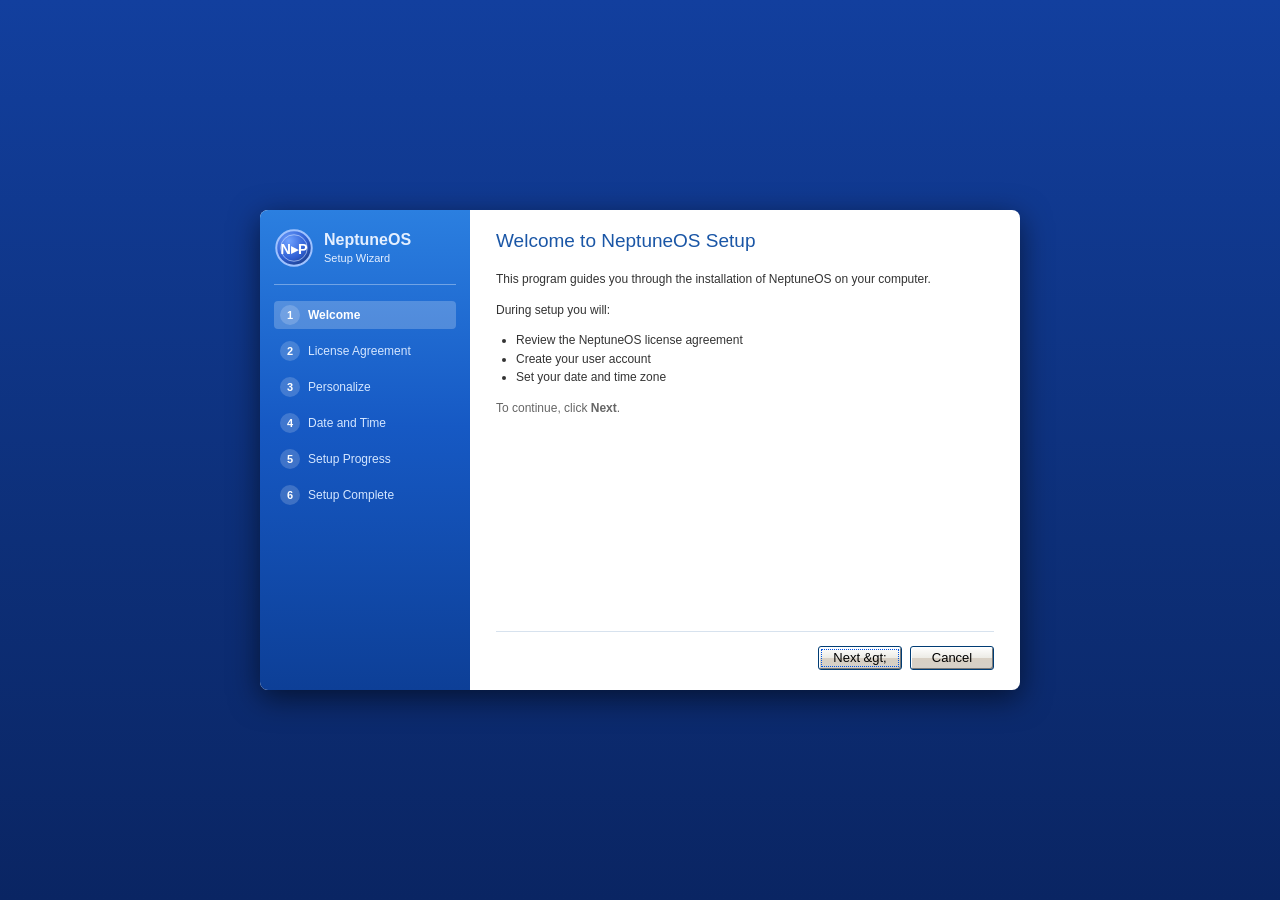
==== index.html @ 96ef73b1 "Add browser app, macOS dock, tablet edition, more wallpapers, notepad download, window animations - " ====
<!DOCTYPE html>
<html lang="en">
<head>
  <meta charset="UTF-8">
  <meta name="viewport" content="width=device-width, initial-scale=1.0">
  <meta name="description" content="NeptuneOS — a Neptune Productions product. A Windows XP-style desktop operating system shell that runs entirely in your browser.">
  <title>NeptuneOS — a Neptune Productions product</title>
  <link rel="icon" href="assets/icons/neptuneos.svg">
  <link rel="stylesheet" href="css/theme.css">
  <link rel="stylesheet" href="css/desktop.css">
  <link rel="stylesheet" href="css/windows.css">
  <link rel="stylesheet" href="css/apps.css">
  <link rel="stylesheet" href="css/setup.css">
</head>
<body>
  <!-- Boot screen -->
  <div id="boot-screen">
    <div class="boot-inner">
      <img class="boot-logo" src="assets/icons/neptuneos.svg" alt="">
      <div class="boot-title">Neptune<span>OS</span></div>
      <div class="boot-sub">A NEPTUNE PRODUCTIONS PRODUCT</div>
      <div class="boot-bar"><div class="boot-bar-fill"></div></div>
    </div>
  </div>

  <!-- Shutdown screen -->
  <div id="shutdown-screen" hidden>
    <div class="shutdown-inner">
      <div class="shutdown-text">It's now safe to turn off your computer.</div>
      <button class="btn" id="restart-btn">Restart</button>
    </div>
  </div>

  <!-- Desktop -->
  <div id="desktop">
    <div id="wallpaper"></div>
    <div id="icon-layer"></div>
    <div id="selection-box"></div>
    <div id="window-layer"></div>
    <div id="context-menu" hidden></div>
  </div>

  <!-- Taskbar -->
  <div id="taskbar">
    <button id="start-btn" class="taskbar-btn" title="Start">
      <img src="assets/icons/neptuneos.svg" alt="">
      <span>Start</span>
    </button>
    <div id="task-list"></div>
    <div id="tray">
      <button class="tray-btn" id="fullscreen-btn" title="Fullscreen">
        <img src="assets/icons/fullscreen.svg" alt="">
      </button>
      <div id="clock">--:--</div>
    </div>
  </div>

  <!-- Start menu -->
  <div id="start-menu" hidden></div>

  <!-- Modal dialogs -->
  <div id="dialog-layer" hidden></div>

  <script src="js/core/fs.js"></script>
  <script src="js/core/wav.js"></script>
  <script src="js/core/sfx.js"></script>
  <script src="js/core/wm.js"></script>
  <script src="js/core/fullscreen.js"></script>
  <script src="js/core/touchmouse.js"></script>
  <script src="js/core/taskbar.js"></script>
  <script src="js/core/startmenu.js"></script>
  <script src="js/core/desktop.js"></script>
  <script src="js/apps/notepad.js"></script>
  <script src="js/apps/terminal.js"></script>
  <script src="js/apps/explorer.js"></script>
  <script src="js/apps/paint.js"></script>
  <script src="js/apps/calculator.js"></script>
  <script src="js/apps/settings.js"></script>
  <script src="js/apps/recyclebin.js"></script>
  <script src="js/apps/mediaplayer.js"></script>
  <script src="js/apps/snake.js"></script>
  <script src="js/apps/pacman.js"></script>
  <script src="js/apps/browser.js"></script>
  <script src="js/core/dock.js"></script>
  <script src="js/core/tablet.js"></script>
  <script src="js/main.js"></script>
  <script src="js/setup.js"></script>
</body>
</html>
---- css/theme.css ----
/* ===== neptuneOS theme: Windows XP "Luna" palette ===== */
:root {
  --face: #ece9d8;
  --face-light: #ffffff;
  --face-dark: #aca899;
  --face-darker: #716f64;
  --title-blue: #245edc;
  --title-blue-hi: #3a6ea5;
  --title-blue-top: #5a9cf8;
  --title-gray: #8f9bb0;
  --desktop-teal: #008080;
  --text: #000000;
  --text-dim: #404040;
  --accent: #316ac5;
  --highlight: #316ac5;
  --menu: #ffffff;
  --xp-start: #4baf32;
  --xp-start-dark: #2f8a1c;
  --bliss:
    radial-gradient(ellipse 55% 40% at 78% 22%, rgba(255,255,255,0.95) 18%, rgba(255,255,255,0.75) 38%, transparent 58%),
    linear-gradient(180deg, #3f83d9 0%, #7ab8f0 38%, #a8d4f0 46%, #7fb877 50%, #5a944a 62%, #4a8440 100%);
}

* { box-sizing: border-box; }

html, body {
  margin: 0;
  padding: 0;
  height: 100%;
  overflow: hidden;
  font-family: "Tahoma", "Segoe UI", "Arial", sans-serif;
  font-size: 13px;
  color: var(--text);
  user-select: none;
  -webkit-user-select: none;
  touch-action: none;
  -webkit-tap-highlight-color: transparent;
}

img { -webkit-user-drag: none; user-select: none; }

/* ===== Custom XP cursor ===== */
:root {
  --cursor: url("data:image/svg+xml,%3Csvg%20xmlns%3D%22http%3A%2F%2Fwww.w3.org%2F2000%2Fsvg%22%20width%3D%2224%22%20height%3D%2224%22%20viewBox%3D%220%200%2024%2024%22%3E%3Cpath%20d%3D%22M1%201%20L1%2020%20L4.6%2016.4%20L7.6%2022.6%20L10.2%2021.2%20L7.2%2015%20L15%2015%20Z%22%20fill%3D%22%23ffffff%22%20stroke%3D%22%23000000%22%20stroke-width%3D%221.1%22%20stroke-linejoin%3D%22round%22%2F%3E%3C%2Fsvg%3E") 1 1;
}
* { cursor: var(--cursor), auto; }
.btn, .taskbar-btn, .window-task, .tool-btn, .title-btn, .app-menubar .menu-label {
  cursor: var(--cursor), default;
}
input[type="text"], input[type="number"], textarea {
  cursor: var(--cursor), text;
}
input[type="range"]::-webkit-slider-thumb { cursor: var(--cursor), default; }

/* ===== 3D borders ===== */
.outset { border: 2px solid; border-color: var(--face-light) var(--face-darker) var(--face-darker) var(--face-light); }
.inset  { border: 2px solid; border-color: var(--face-darker) var(--face-light) var(--face-light) var(--face-darker); }
.raised { border: 1px solid; border-color: var(--face-light) var(--face-darker) var(--face-darker) var(--face-light); }
.sunken { border: 1px solid; border-color: var(--face-darker) var(--face-light) var(--face-light) var(--face-darker); }

/* ===== Buttons (XP style) ===== */
.btn {
  font-family: inherit;
  font-size: 13px;
  padding: 3px 14px 4px;
  color: var(--text);
  background: linear-gradient(180deg, #ffffff 0%, #ecebe5 50%, #d8d0c4 51%, #d5d0c8 100%);
  border: 1px solid #003c74;
  border-radius: 3px;
  outline: none;
  box-shadow: 1px 1px 0 #fff inset, -1px -1px 0 #7b7b7b inset;
  transition: background 0.12s, box-shadow 0.12s, border-color 0.12s;
}
.btn:hover { background: linear-gradient(180deg, #ffffff 0%, #f2eede 50%, #e0d8c8 51%, #dcd5c5 100%); }
.btn:active, .btn.pressed {
  background: linear-gradient(180deg, #d5d0c8 0%, #e0d8c8 50%, #ecebe5 51%, #f5f3ed 100%);
  box-shadow: -1px -1px 0 #7b7b7b inset, 1px 1px 0 #fff inset;
}
.btn:focus-visible { outline: 1px dotted #0054e3; outline-offset: -4px; }

/* ===== Inputs ===== */
input[type="text"], input[type="number"], select, textarea {
  font-family: inherit;
  font-size: 13px;
  background: #fff;
  border: 1px solid #7f9db9;
  border-radius: 2px;
  outline: none;
  padding: 2px 4px;
  transition: border-color 0.15s, box-shadow 0.15s;
}
input[type="text"]:focus, input[type="number"]:focus, select:focus, textarea:focus {
  border-color: #0054e3;
  box-shadow: 0 0 0 1px rgba(0, 84, 227, 0.35);
}

/* ===== Scrollbars (XP style) ===== */
::-webkit-scrollbar { width: 17px; height: 17px; }
::-webkit-scrollbar-track { background: #f0f0f0; }
::-webkit-scrollbar-thumb {
  background: linear-gradient(90deg, #d4d0c8 0%, #ecebe5 100%);
  border: 1px solid #aca899;
  border-radius: 2px;
  box-shadow: 1px 1px 0 #fff inset;
  transition: background 0.15s;
}
::-webkit-scrollbar-thumb:hover { background: linear-gradient(90deg, #b8d4f5 0%, #d8ecff 100%); }
::-webkit-scrollbar-corner { background: #f0f0f0; }
::-webkit-scrollbar-button { display: none; }

/* ===== Desktop default wallpaper (Bliss) ===== */
#wallpaper {
  position: fixed;
  inset: 0;
  background: var(--bliss);
}
---- css/desktop.css ----
/* ===== Boot screen ===== */
#boot-screen {
  position: fixed;
  inset: 0;
  z-index: 1000;
  background: linear-gradient(180deg, #000000 0%, #0a0a14 60%, #0d1a3d 100%);
  color: #fff;
  display: flex;
  align-items: center;
  justify-content: center;
  animation: boot-fadein 0.6s ease-out;
}
#boot-screen.hidden { display: none; }
@keyframes boot-fadein { from { opacity: 0; } to { opacity: 1; } }
.boot-inner { text-align: center; }
.boot-logo { width: 72px; height: 72px; animation: boot-pulse 2.2s ease-in-out infinite; }
@keyframes boot-pulse {
  0%, 100% { transform: scale(1); opacity: 1; }
  50%      { transform: scale(1.06); opacity: 0.88; }
}
.boot-title { font-size: 30px; font-weight: bold; margin-top: 8px; letter-spacing: 1px; text-shadow: 1px 1px 3px rgba(0,0,0,0.6); }
.boot-title span { color: #6aa9f2; }
.boot-sub { font-size: 12px; color: #aebad6; margin-top: 4px; }
.boot-bar {
  width: 220px;
  height: 14px;
  margin: 18px auto 0;
  border: 1px solid #6aa9f2;
  border-radius: 3px;
  padding: 1px;
  overflow: hidden;
}
.boot-bar-fill {
  height: 100%;
  width: 0%;
  background: linear-gradient(90deg, #0a4fc8 0%, #1e62d0 45%, #4baf32 46%, #2f8a1c 100%);
  animation: boot-fill 3s ease-in-out forwards;
}
@keyframes boot-fill { to { width: 100%; } }

/* ===== Shutdown screen ===== */
#shutdown-screen[hidden] { display: none; }
#shutdown-screen {
  position: fixed;
  inset: 0;
  z-index: 1000;
  background: linear-gradient(180deg, #000000 0%, #0d1a3d 100%);
  color: #fff;
  display: flex;
  align-items: center;
  justify-content: center;
  flex-direction: column;
  text-align: center;
  gap: 24px;
  animation: shutdown-fadein 0.8s ease-out;
}
@keyframes shutdown-fadein { from { opacity: 0; } to { opacity: 1; } }
.shutdown-text { font-size: 18px; color: #ddd; animation: shutdown-textin 1s ease-out 0.3s both; }
@keyframes shutdown-textin { from { opacity: 0; transform: translateY(8px); } to { opacity: 1; transform: translateY(0); } }

/* ===== Desktop ===== */
#desktop { position: fixed; inset: 0 0 32px 0; overflow: hidden; }
#icon-layer { position: absolute; inset: 0; }
#window-layer { position: absolute; inset: 0; pointer-events: none; }
#window-layer > * { pointer-events: auto; }
#selection-box {
  position: absolute;
  border: 1px solid #9db9e8;
  background: rgba(51, 106, 197, 0.15);
  display: none;
  z-index: 900;
}

/* ===== Desktop icons (XP) ===== */
.desktop-icon {
  position: absolute;
  width: 78px;
  height: 74px;
  display: flex;
  flex-direction: column;
  align-items: center;
  justify-content: flex-start;
  gap: 3px;
  padding: 4px 2px;
  cursor: pointer;
  text-align: center;
  z-index: 10;
  border-radius: 3px;
  transition: background 0.1s;
}
.desktop-icon img { width: 38px; height: 38px; filter: drop-shadow(1px 1px 1px rgba(0,0,0,0.35)); }
.desktop-icon .label {
  font-size: 11px;
  color: #fff;
  line-height: 1.15;
  padding: 1px 3px;
  text-shadow: 1px 1px 2px rgba(0,0,0,0.85);
  overflow: hidden;
  display: -webkit-box;
  -webkit-line-clamp: 2;
  -webkit-box-orient: vertical;
  word-break: break-word;
}
.desktop-icon:hover { background: rgba(51, 106, 197, 0.2); }
.desktop-icon.selected .label {
  background: linear-gradient(180deg, #3a8ae0 0%, #1e62d0 100%);
  text-shadow: none;
  border: 1px solid #0831d9;
  border-radius: 2px;
}
.desktop-icon:active img { filter: brightness(0.85) drop-shadow(1px 1px 1px rgba(0,0,0,0.35)); }

/* ===== Context menu (XP) ===== */
#context-menu {
  position: absolute;
  min-width: 170px;
  z-index: 950;
  background: #fff;
  border: 1px solid #aca899;
  border-radius: 3px;
  box-shadow: 2px 2px 5px rgba(0,0,0,0.35);
  padding: 3px;
}
#context-menu .menu-item {
  padding: 4px 12px 4px 24px;
  cursor: default;
  font-size: 13px;
  white-space: nowrap;
  border-radius: 3px;
  transition: background 0.1s, color 0.1s;
}
#context-menu .menu-item:hover {
  background: linear-gradient(180deg, #3a8ae0 0%, #1e62d0 60%, #0a4fc8 100%);
  color: #fff;
}
#context-menu .menu-sep { border-top: 1px solid #e0ddce; margin: 3px 2px; }

/* ===== Taskbar (XP) ===== */
#taskbar {
  position: fixed;
  left: 0; right: 0; bottom: 0;
  height: 30px;
  display: flex;
  align-items: center;
  gap: 4px;
  padding: 1px 4px 0;
  background: linear-gradient(180deg, #1e62d0 0%, #245edc 6%, #1a54c8 45%, #122d63 100%);
  border-top: 1px solid #6aa9f2;
  z-index: 980;
}
.taskbar-btn {
  display: flex;
  align-items: center;
  gap: 5px;
  height: 24px;
  padding: 0 8px;
  font-family: inherit;
  font-size: 13px;
  font-weight: bold;
  color: #fff;
  background: linear-gradient(180deg, #3a8ae0 0%, #1e62d0 45%, #0a4fc8 55%, #2a6fd8 100%);
  border: 1px solid #6aa9f2;
  border-radius: 4px;
  cursor: pointer;
  white-space: nowrap;
  text-shadow: 1px 1px 1px rgba(0,0,0,0.5);
  transition: background 0.12s, box-shadow 0.12s;
}
.taskbar-btn img { width: 16px; height: 16px; }
.taskbar-btn:hover {
  background: linear-gradient(180deg, #5aa0f0 0%, #3a80e0 45%, #2a6fd8 55%, #3a80e0 100%);
}
.taskbar-btn:active, .taskbar-btn.pressed {
  background: linear-gradient(180deg, #0a4fc8 0%, #2a6fd8 45%, #3a8ae0 55%, #1e62d0 100%);
  box-shadow: 1px 1px 3px rgba(0,0,0,0.5) inset;
}
#start-btn {
  padding: 0 12px 0 5px;
  margin-right: 2px;
  color: #fff;
  font-style: italic;
  background: linear-gradient(180deg, #7ed065 0%, #4baf32 45%, #3a9a24 50%, #2f8a1c 100%);
  border: 1px solid #1d5c10;
  border-radius: 4px 10px 10px 4px;
  transition: background 0.12s, box-shadow 0.12s;
}
#start-btn img { filter: drop-shadow(1px 1px 1px rgba(0,0,0,0.5)); }
#start-btn:hover {
  background: linear-gradient(180deg, #90e078 0%, #5bc040 45%, #4ab030 50%, #3a9a24 100%);
}
#start-btn:active, #start-btn.pressed {
  background: linear-gradient(180deg, #2f8a1c 0%, #3a9a24 45%, #4baf32 50%, #7ed065 100%);
  box-shadow: 1px 1px 3px rgba(0,0,0,0.5) inset;
}
#task-list { flex: 1; display: flex; gap: 4px; overflow: hidden; }
.window-task {
  flex: 0 1 160px;
  min-width: 60px;
  height: 24px;
  display: flex;
  align-items: center;
  gap: 5px;
  padding: 0 6px;
  font-family: inherit;
  font-size: 12px;
  color: #fff;
  background: linear-gradient(180deg, #3a8ae0 0%, #1e62d0 45%, #0a4fc8 100%);
  border: 1px solid #6aa9f2;
  border-radius: 4px;
  cursor: pointer;
  overflow: hidden;
  white-space: nowrap;
  text-shadow: 1px 1px 1px rgba(0,0,0,0.4);
  transition: background 0.12s, box-shadow 0.12s, border-color 0.12s;
}
.window-task img { width: 15px; height: 15px; flex-shrink: 0; }
.window-task span { overflow: hidden; text-overflow: ellipsis; }
.window-task:hover {
  background: linear-gradient(180deg, #5aa0f0 0%, #3a80e0 45%, #2a6fd8 55%, #3a80e0 100%);
}
.window-task.active {
  font-weight: bold;
  background: linear-gradient(180deg, #0a4fc8 0%, #2a6fd8 45%, #3a8ae0 55%, #1e62d0 100%);
  border: 1px solid #cfe0ff;
  box-shadow: 1px 1px 3px rgba(0,0,0,0.5) inset;
}
#tray {
  display: flex;
  align-items: center;
  gap: 6px;
  height: 100%;
  padding: 0 6px;
  border-left: 1px solid #6aa9f2;
}
.tray-btn {
  background: none;
  border: none;
  border-radius: 3px;
  padding: 2px;
  cursor: pointer;
  display: flex;
  align-items: center;
  justify-content: center;
  transition: background 0.12s;
}
.tray-btn:hover { background: rgba(255,255,255,0.25); }
.tray-btn:active { background: rgba(255,255,255,0.15); }
.tray-btn img { width: 16px; height: 16px; filter: drop-shadow(1px 1px 1px rgba(0,0,0,0.4)); }
#clock { color: #fff; font-size: 12px; text-shadow: 1px 1px 1px rgba(0,0,0,0.5); }

/* ===== Start menu (XP) ===== */
#start-menu {
  position: fixed;
  left: 2px;
  bottom: 32px;
  width: 430px;
  z-index: 990;
  display: flex;
  flex-direction: column;
  background: linear-gradient(180deg, #6aa9f2 0%, #3a6ea5 40%, #2a5ea5 100%);
  border: 1px solid #0a3d7f;
  border-radius: 8px 8px 4px 4px;
  box-shadow: 3px 3px 10px rgba(0,0,0,0.5);
  padding: 3px;
  transform-origin: bottom left;
  animation: startmenu-open 0.18s ease-out;
}
@keyframes startmenu-open {
  from { opacity: 0; transform: translateY(6px) scale(0.97); }
  to   { opacity: 1; transform: translateY(0) scale(1); }
}
#start-menu[hidden] { display: none; }
.start-header {
  margin: -3px -3px 0;
  padding: 6px 12px 5px;
  display: flex;
  align-items: center;
  gap: 8px;
  color: #fff;
  font-weight: bold;
  font-size: 14px;
  background: linear-gradient(180deg, #3a8ae0 0%, #1e62d0 60%, #0a4fc8 100%);
  border-radius: 8px 8px 0 0;
  text-shadow: 1px 1px 2px rgba(0,0,0,0.5);
}
.start-header img {
  width: 22px; height: 22px;
  border-radius: 50%;
  background: #fff;
  padding: 2px;
}
.start-header .start-brand { margin-left: auto; font-size: 11px; opacity: 0.85; font-style: italic; }
.start-body { display: flex; gap: 3px; padding: 6px 8px; background: var(--face); }
.start-col { flex: 1; min-width: 0; }
.start-pins { width: 150px; flex-shrink: 0; border-left: 1px solid #aca899; padding-left: 6px; }
.start-pin, .start-program {
  display: flex;
  align-items: center;
  gap: 8px;
  padding: 4px 8px;
  cursor: pointer;
  border-radius: 3px;
  font-size: 12px;
  transition: background 0.1s, color 0.1s;
}
.start-pin img { width: 20px; height: 20px; }
.start-program img { width: 24px; height: 24px; }
.start-pin:hover, .start-program:hover {
  background: linear-gradient(180deg, #3a8ae0 0%, #1e62d0 60%, #0a4fc8 100%);
  color: #fff;
}
.start-sep { border-top: 1px solid #aca899; margin: 3px 4px; }
.start-section {
  font-size: 10px;
  text-transform: uppercase;
  letter-spacing: 0.4px;
  color: #6b6b6b;
  padding: 5px 8px 2px;
  font-weight: bold;
}
.start-footer {
  display: flex;
  align-items: center;
  justify-content: flex-end;
  gap: 6px;
  margin: 0 -3px -3px;
  padding: 6px 8px;
  background: linear-gradient(180deg, #3a8ae0 0%, #0a4fc8 100%);
  border-radius: 0 0 4px 4px;
}
.start-footer .btn { min-width: 80px; }
.btn-power {
  background: linear-gradient(180deg, #f8b78a 0%, #e67a2e 45%, #d96a1e 50%, #c85a10 100%);
  border-color: #8a3d0a;
  color: #fff;
  font-weight: bold;
  transition: background 0.12s;
}
.btn-power:hover { background: linear-gradient(180deg, #fcd0ae 0%, #f0934e 45%, #e67a2e 50%, #d96a1e 100%); }

/* ===== Dialogs (XP) ===== */
#dialog-layer {
  position: fixed;
  inset: 0;
  z-index: 1200;
  background: rgba(0,0,0,0.3);
  display: flex;
  align-items: center;
  justify-content: center;
  animation: dialog-overlay-in 0.15s ease-out;
}
@keyframes dialog-overlay-in { from { opacity: 0; } to { opacity: 1; } }
#dialog-layer[hidden] { display: none; }
.dialog {
  min-width: 320px;
  max-width: 480px;
  background: var(--face);
  border: 1px solid #0831d9;
  border-radius: 8px 8px 6px 6px;
  padding: 16px;
  box-shadow: 4px 4px 14px rgba(0,0,0,0.5);
  animation: dialog-pop 0.2s ease-out;
}
@keyframes dialog-pop {
  from { opacity: 0; transform: scale(0.92) translateY(8px); }
  to   { opacity: 1; transform: scale(1) translateY(0); }
}
.dialog-title { font-weight: bold; font-size: 14px; margin-bottom: 12px; }
.dialog-body { margin-bottom: 14px; line-height: 1.5; }
.dialog-actions { display: flex; justify-content: flex-end; gap: 8px; }
.dialog input { width: 100%; }

/* ===== Virtual touch cursor ===== */
#virtual-cursor {
  position: fixed;
  left: 0;
  top: 0;
  width: 24px;
  height: 24px;
  z-index: 9999;
  pointer-events: none;
  display: none;
  filter: drop-shadow(1px 1px 1px rgba(0,0,0,0.5));
}
#virtual-cursor.down { filter: drop-shadow(1px 1px 1px rgba(0,0,0,0.5)) brightness(0.85); }
---- css/windows.css ----
/* ===== Window frame (XP Luna) ===== */
.window {
  position: absolute;
  display: flex;
  flex-direction: column;
  min-width: 220px;
  min-height: 140px;
  background: var(--face);
  border: 1px solid #0831d9;
  border-top: none;
  border-radius: 0 0 4px 4px;
  box-shadow: 3px 3px 10px rgba(0,0,0,0.45);
}

/* Title bar */
.window-titlebar {
  height: 26px;
  display: flex;
  align-items: center;
  gap: 4px;
  padding: 0 2px 0 4px;
  margin: -1px -1px 0;
  border-radius: 6px 6px 0 0;
  cursor: default;
  flex-shrink: 0;
  position: relative;
  z-index: 1;
}
.window.active .window-titlebar {
  background: linear-gradient(180deg, #0a64b3 0%, #3a8ae0 12%, #1e62d0 38%, #2a6fd8 60%, #0a4fc8 100%);
}
.window:not(.active) .window-titlebar {
  background: linear-gradient(180deg, #98a3b8 0%, #b0bccd 12%, #8f9bb0 38%, #9aa7ba 60%, #7b879c 100%);
}
.window-title-icon { width: 16px; height: 16px; flex-shrink: 0; }
.window-title {
  flex: 1;
  color: #fff;
  font-weight: bold;
  font-size: 12px;
  letter-spacing: 0.2px;
  white-space: nowrap;
  overflow: hidden;
  text-overflow: ellipsis;
  text-shadow: 1px 1px 2px rgba(0,0,0,0.55);
}
.window:not(.active) .window-title { color: #d8dde6; }

.title-btn {
  width: 22px;
  height: 19px;
  padding: 0;
  font-size: 10px;
  font-family: "Tahoma", sans-serif;
  font-weight: bold;
  border: none;
  border-radius: 3px;
  cursor: pointer;
  display: flex;
  align-items: center;
  justify-content: center;
  line-height: 1;
  color: #fff;
  transition: filter 0.12s, background 0.12s;
}
.title-btn:hover { filter: brightness(1.15); }
.title-btn:active { filter: brightness(0.88); }
.title-btn.minimize,
.title-btn.maximize {
  background: linear-gradient(180deg, #6a91d8 0%, #4a74c8 8%, #3a64b8 90%, #2a54a8 100%);
  box-shadow: 1px 1px 0 rgba(255,255,255,0.4) inset, -1px -1px 0 rgba(0,0,0,0.25) inset;
}
.title-btn.minimize::after,
.title-btn.maximize::after {
  content: "";
  width: 9px;
  height: 2px;
  background: #fff;
  box-shadow: 0 0 1px #000;
}
.title-btn.maximize::after {
  width: 8px;
  height: 8px;
  border: 2px solid #fff;
  background: transparent;
}
.title-btn.close {
  background: linear-gradient(180deg, #e6a0a0 0%, #c86a6a 8%, #a82828 90%, #901818 100%);
  box-shadow: 1px 1px 0 rgba(255,255,255,0.4) inset, -1px -1px 0 rgba(0,0,0,0.3) inset;
  font-size: 13px;
  color: #fff;
}
.title-btn.close:hover {
  background: linear-gradient(180deg, #f0b8b8 0%, #d85050 8%, #c02020 90%, #a81010 100%);
  filter: none;
}

/* Menu bar (optional, in content) */
.app-menubar {
  display: flex;
  gap: 2px;
  padding: 1px 2px;
  flex-shrink: 0;
  font-size: 12px;
  background: var(--face);
}
.app-menubar .menu-label { padding: 2px 6px; cursor: default; border-radius: 3px; transition: background 0.1s, color 0.1s; }
.app-menubar .menu-label:hover, .app-menubar .menu-label.open {
  background: linear-gradient(180deg, #3a8ae0 0%, #2a6fd8 60%, #1e62d0 100%);
  color: #fff;
}

/* Window content */
.window-content {
  flex: 1;
  position: relative;
  margin: 3px;
  background: #fff;
  border: 1px solid #a6a6a6;
  border-radius: 2px;
  overflow: hidden;
  display: flex;
  flex-direction: column;
}

/* Status bar */
.app-statusbar {
  display: flex;
  gap: 12px;
  padding: 2px 6px;
  flex-shrink: 0;
  font-size: 11px;
  background: var(--face);
  border-top: 1px solid var(--face-dark);
}

/* Resize handles */
.resize-handle { position: absolute; z-index: 30; }
.resize-n  { top: -2px; left: 6px; right: 6px; height: 6px; cursor: n-resize; }
.resize-s  { bottom: -2px; left: 6px; right: 6px; height: 6px; cursor: s-resize; }
.resize-e  { right: -2px; top: 6px; bottom: 6px; width: 6px; cursor: e-resize; }
.resize-w  { left: -2px; top: 6px; bottom: 6px; width: 6px; cursor: w-resize; }
.resize-ne { top: -3px; right: -3px; width: 10px; height: 10px; cursor: ne-resize; }
.resize-nw { top: -3px; left: -3px; width: 10px; height: 10px; cursor: nw-resize; }
.resize-se { bottom: -3px; right: -3px; width: 10px; height: 10px; cursor: se-resize; }
.resize-sw { bottom: -3px; left: -3px; width: 10px; height: 10px; cursor: sw-resize; }

.window.maximized { box-shadow: none; border-radius: 0; }
.window.maximized .resize-handle { display: none; }
.window.maximized .window-titlebar { border-radius: 0; }

/* Window open/close animations */
.window-opening {
  animation: window-open 0.22s cubic-bezier(0.18, 0.89, 0.32, 1.28);
}
@keyframes window-open {
  from { opacity: 0; transform: scale(0.88); }
  to   { opacity: 1; transform: scale(1); }
}
.window-closing {
  animation: window-close 0.15s ease-in forwards;
  pointer-events: none;
}
@keyframes window-close {
  from { opacity: 1; transform: scale(1); }
  to   { opacity: 0; transform: scale(0.92); }
}
.window-minimizing {
  animation: window-minimize 0.25s ease-in forwards;
  pointer-events: none;
}
@keyframes window-minimize {
  from { opacity: 1; transform: scale(1); }
  to   { opacity: 0; transform: scale(0.5) translateY(200px); }
}

/* When dragging, disable text selection globally */
body.dragging, body.resizing { cursor: default; }
---- css/apps.css ----
/* ===== Notepad ===== */
.notepad-area {
  flex: 1;
  width: 100%;
  border: none;
  resize: none;
  padding: 6px;
  font-family: "Lucida Console", "Courier New", monospace;
  font-size: 13px;
  line-height: 1.4;
  outline: none;
  background: #fff;
  color: #000;
  user-select: text;
  -webkit-user-select: text;
}

/* ===== Terminal ===== */
.terminal {
  flex: 1;
  width: 100%;
  background: #000;
  color: #c0c0c0;
  font-family: "Lucida Console", "Courier New", monospace;
  font-size: 13px;
  line-height: 1.45;
  padding: 6px 8px;
  overflow-y: auto;
  outline: none;
  white-space: pre-wrap;
  word-wrap: break-word;
  user-select: text;
  -webkit-user-select: text;
  cursor: text;
}
.terminal .t-out { color: #c0c0c0; }
.terminal .t-err { color: #ff5555; }
.terminal .t-ok  { color: #7df07d; }
.terminal .t-cy  { color: #4fc1ff; }
.terminal .t-promp { color: #ffe44d; }
.terminal .t-caret {
  display: inline-block;
  width: 8px;
  height: 14px;
  background: #c0c0c0;
  vertical-align: text-bottom;
  animation: blink 1s steps(1) infinite;
}
@keyframes blink { 50% { background: transparent; } }

/* ===== Explorer ===== */
.explorer { flex: 1; display: flex; flex-direction: column; }
.explorer-toolbar { display: flex; gap: 2px; padding: 3px; border-bottom: 1px solid var(--face-dark); flex-wrap: wrap; }
.explorer-toolbar .btn { min-width: 0; padding: 3px 8px; font-size: 12px; }
.explorer-address { display: flex; align-items: center; gap: 6px; padding: 3px; border-bottom: 1px solid var(--face-dark); }
.explorer-address label { font-size: 12px; }
.explorer-address input { flex: 1; }
.explorer-main { flex: 1; display: flex; min-height: 0; }
.explorer-side {
  width: 160px;
  flex-shrink: 0;
  background: var(--face);
  border-right: 1px solid var(--face-dark);
  padding: 4px;
  overflow-y: auto;
  font-size: 12px;
}
.explorer-side .side-item {
  display: flex;
  align-items: center;
  gap: 5px;
  padding: 3px 4px;
  cursor: pointer;
  border-radius: 3px;
  transition: background 0.1s, color 0.1s;
}
.explorer-side .side-item img { width: 15px; height: 15px; }
.explorer-side .side-item:hover { background: var(--highlight); color: #fff; }
.explorer-side .side-item.sel { background: var(--highlight); color: #fff; }
.explorer-files { flex: 1; overflow-y: auto; background: #fff; padding: 4px; }
.explorer-file {
  display: flex;
  flex-direction: column;
  align-items: center;
  justify-content: center;
  width: 84px;
  height: 82px;
  margin: 2px;
  float: left;
  text-align: center;
  cursor: pointer;
  padding: 3px;
  border-radius: 3px;
  transition: background 0.1s;
}
.explorer-file:hover { background: #e8f0fc; }
.explorer-file img { width: 38px; height: 38px; }
.explorer-file .label {
  font-size: 11px;
  margin-top: 3px;
  line-height: 1.1;
  overflow: hidden;
  display: -webkit-box;
  -webkit-line-clamp: 2;
  -webkit-box-orient: vertical;
  word-break: break-word;
  max-width: 100%;
}
.explorer-file.selected .label, .explorer-file.selected { background: var(--highlight); color: #fff; }
.explorer-empty { padding: 12px; color: var(--text-dim); font-size: 12px; }

/* ===== Paint ===== */
.paint-wrap { flex: 1; display: flex; min-height: 0; }
.paint-tools {
  width: 64px;
  flex-shrink: 0;
  background: var(--face);
  border-right: 1px solid var(--face-dark);
  display: flex;
  flex-direction: column;
  align-items: center;
  padding: 4px;
  gap: 3px;
}
.tool-btn {
  width: 52px;
  height: 40px;
  background: var(--face);
  border: 2px solid;
  border-color: var(--face-light) var(--face-darker) var(--face-darker) var(--face-light);
  cursor: pointer;
  font-size: 9px;
  text-align: center;
  padding: 2px;
  transition: background 0.1s, border-color 0.1s;
}
.tool-btn:hover { background: #f0ede1; }
.tool-btn.active { border-color: var(--face-darker) var(--face-light) var(--face-light) var(--face-darker); }
.paint-canvas-area { flex: 1; overflow: hidden; display: flex; align-items: center; justify-content: center; background: #7f7f7f; }
#paint-canvas {
  background: #fff;
  cursor: crosshair;
  box-shadow: 0 0 4px rgba(0,0,0,0.5);
  touch-action: none;
}
.paint-colors {
  width: 44px;
  flex-shrink: 0;
  background: var(--face);
  border-left: 1px solid var(--face-dark);
  display: grid;
  grid-template-columns: repeat(2, 1fr);
  gap: 3px;
  padding: 5px;
  align-content: start;
}
.color-swatch {
  width: 16px;
  height: 16px;
  border: 1px solid #000;
  cursor: pointer;
}
.color-swatch.sel { outline: 2px solid var(--face-dark); }

/* ===== Calculator ===== */
.calc { display: flex; flex-direction: column; gap: 8px; padding: 8px; background: var(--face); }
.calc-top { display: flex; align-items: stretch; gap: 6px; }
.calc-top .calc-display { flex: 1; }
.calc-about {
  width: 26px;
  flex: none;
  border: 1px solid;
  border-color: var(--face-light) var(--face-darker) var(--face-darker) var(--face-light);
  background: #ece9d8;
  font-weight: bold;
  font-size: 12px;
  cursor: pointer;
  transition: background 0.1s;
}
.calc-about:hover { background: #f6f3e8; }
.calc-display {
  text-align: right;
  font-family: "Lucida Console", monospace;
  font-size: 18px;
  padding: 6px 8px;
  background: #fff;
  border: 2px solid;
  border-color: var(--face-darker) var(--face-light) var(--face-light) var(--face-darker);
  overflow: hidden;
}
.calc-grid { display: grid; grid-template-columns: repeat(4, 1fr); gap: 4px; }
.calc-grid .btn { min-width: 0; padding: 10px 0; font-size: 15px; }

/* ===== Settings ===== */
.settings { flex: 1; display: flex; min-height: 0; }
.settings-nav {
  width: 170px;
  flex-shrink: 0;
  background: var(--face);
  border-right: 1px solid var(--face-dark);
  padding: 6px;
  display: flex;
  flex-direction: column;
  gap: 2px;
}
.settings-nav .nav-item { padding: 5px 8px; cursor: pointer; border-radius: 3px; transition: background 0.1s, color 0.1s; }
.settings-nav .nav-item:hover, .settings-nav .nav-item.sel { background: var(--highlight); color: #fff; }
.settings-body { flex: 1; padding: 12px; overflow-y: auto; }
.settings-body h3 { margin-top: 0; border-bottom: 1px solid var(--face-dark); padding-bottom: 4px; }
.wallpaper-preview {
  display: inline-block;
  width: 120px;
  height: 80px;
  border: 1px solid var(--face-darker);
  cursor: pointer;
  background-size: cover;
  background-position: center;
  border-radius: 2px;
  transition: outline 0.1s, transform 0.1s;
}
.wallpaper-preview:hover { outline: 2px solid #9bb8e0; outline-offset: 1px; }
.wallpaper-preview.sel { outline: 2px solid var(--highlight); }
.accent-swatch { width: 24px; height: 24px; display: inline-block; border: 1px solid #000; cursor: pointer; margin: 2px; }
.accent-swatch.sel { outline: 2px solid var(--face-dark); }

/* ===== Recycle bin ===== */
.recycle { flex: 1; display: flex; flex-direction: column; }
.recycle-toolbar { display: flex; gap: 2px; padding: 3px; border-bottom: 1px solid var(--face-dark); }
.recycle-toolbar .btn { min-width: 0; padding: 3px 8px; font-size: 12px; }
.recycle-list { flex: 1; overflow-y: auto; background: #fff; padding: 4px; }
.recycle-file {
  display: flex;
  align-items: center;
  gap: 6px;
  padding: 3px 6px;
  cursor: pointer;
  font-size: 12px;
  border-radius: 2px;
  transition: background 0.1s, color 0.1s;
}
.recycle-file:hover { background: #e8f0fc; }
.recycle-file img { width: 16px; height: 16px; }
.recycle-file.selected { background: var(--highlight); color: #fff; }

/* ===== Picture viewer ===== */
.picview { flex: 1; display: flex; align-items: center; justify-content: center; background: #3a3a3a; padding: 8px; }
.picview img { max-width: 100%; max-height: 100%; box-shadow: 0 0 8px rgba(0,0,0,0.6); }

/* ===== Media Player ===== */
.player { flex: 1; display: flex; flex-direction: column; background: var(--face); }
.player-visual { height: 140px; flex-shrink: 0; position: relative; border: 2px solid; border-color: var(--face-darker) var(--face-light) var(--face-light) var(--face-darker); margin: 3px; }
#player-canvas { width: 100%; height: 100%; display: block; }
.player-marquee {
  position: absolute;
  left: 0; right: 0; bottom: 0;
  padding: 4px 8px;
  background: rgba(0,0,0,0.75);
  color: #e8f2ff;
  font-size: 12px;
  font-weight: bold;
  white-space: nowrap;
  overflow: hidden;
  text-overflow: ellipsis;
}
.player-side { flex: 1; display: flex; flex-direction: column; margin: 3px; min-height: 0; }
.player-playlist {
  flex: 1;
  overflow-y: auto;
  background: #fff;
  border: 2px solid;
  border-color: var(--face-darker) var(--face-light) var(--face-light) var(--face-darker);
}
.player-track {
  display: flex;
  align-items: center;
  gap: 8px;
  padding: 4px 8px;
  cursor: pointer;
  font-size: 12px;
  border-radius: 2px;
  transition: background 0.1s, color 0.1s;
}
.player-track:hover { background: #eaf3ff; }
.player-track.active { background: var(--highlight); color: #fff; }
.player-track .pt-num { width: 22px; color: var(--text-dim); font-family: "Lucida Console", monospace; }
.player-track.active .pt-num { color: #cfe0ff; }
.player-track .pt-name { flex: 1; white-space: nowrap; overflow: hidden; text-overflow: ellipsis; }
.player-track .pt-type { font-size: 10px; color: var(--text-dim); }
.player-track.active .pt-type { color: #cfe0ff; }
.player-import { padding: 4px 0; display: flex; }
.player-import .btn { flex: 1; }
.player-controls { padding: 4px 3px 3px; }
.player-seekrow { display: flex; align-items: center; gap: 6px; font-size: 11px; font-family: "Lucida Console", monospace; }
.player-seekrow span { width: 38px; text-align: center; }
.player-seekrow input { flex: 1; }
.player-btns { display: flex; align-items: center; gap: 4px; margin-top: 4px; }
.player-btns .btn { min-width: 0; padding: 4px 10px; }
.player-btns .playbtn { min-width: 52px; font-size: 14px; }
.vol-wrap { display: flex; align-items: center; gap: 4px; margin-left: auto; font-size: 11px; }
.vol-wrap input { width: 70px; }

/* classic range inputs */
input[type="range"] {
  -webkit-appearance: none;
  appearance: none;
  height: 18px;
  background: transparent;
  cursor: pointer;
}
input[type="range"]::-webkit-slider-runnable-track {
  height: 4px;
  background: #808080;
  border: 1px solid #555;
}
input[type="range"]::-webkit-slider-thumb {
  -webkit-appearance: none;
  width: 12px;
  height: 16px;
  margin-top: -7px;
  background: #c0c0c0;
  border: 2px solid;
  border-color: #fff #000 #000 #fff;
}

/* ---------- games (Snake, Pacman) ---------- */

.game-wrap {
  display: flex;
  flex-direction: column;
  height: 100%;
  background: #000;
  border: 1px solid #7f9db9;
  margin: 3px;
}

.game-status {
  display: flex;
  justify-content: space-between;
  align-items: center;
  gap: 8px;
  background: var(--title-blue);
  color: #fff;
  font-size: 11px;
  padding: 3px 8px;
  border-bottom: 1px solid #0831d9;
  font-family: Tahoma, sans-serif;
  white-space: nowrap;
  overflow: hidden;
}

.game-status span:last-child {
  text-overflow: ellipsis;
  overflow: hidden;
  color: #dceaff;
}

.game-wrap canvas {
  flex: 1;
  min-height: 0;
  display: block;
  margin: 0 auto;
  image-rendering: pixelated;
}

/* ---------- About box ---------- */

.about-box {
  display: flex;
  gap: 14px;
  align-items: center;
  padding: 4px 2px 8px;
}

.about-box img {
  width: 42px;
  height: 42px;
  flex: none;
}

.about-info {
  font-size: 12px;
  line-height: 1.6;
  color: #222;
}

.about-info b {
  font-size: 13px;
  display: block;
}

.about-detail {
  margin-top: 6px;
  font-size: 11px;
  color: #555;
  max-width: 280px;
}

/* ===== Browser ===== */
.browser-toolbar {
  display: flex;
  align-items: center;
  gap: 3px;
  padding: 3px;
  border-bottom: 1px solid var(--face-dark);
  background: var(--face);
}
.browser-nav-btn { min-width: 0; padding: 3px 7px; font-size: 14px; }
.browser-nav-btn:disabled { opacity: 0.4; }
.browser-url {
  flex: 1;
  font-size: 12px !important;
  padding: 2px 5px !important;
}
.browser-go { min-width: 0; padding: 3px 10px; }
.browser-bookmarks {
  display: flex;
  gap: 3px;
  padding: 2px 4px;
  border-bottom: 1px solid var(--face-dark);
  background: var(--face);
  overflow-x: auto;
}
.browser-bm-btn {
  min-width: 0;
  padding: 2px 8px;
  font-size: 11px;
  white-space: nowrap;
}
.browser-frame-wrap {
  flex: 1;
  position: relative;
  min-height: 0;
  background: #fff;
}
.browser-iframe {
  width: 100%;
  height: 100%;
  border: none;
  display: none;
}
.browser-blank {
  position: absolute;
  inset: 0;
  display: flex;
  align-items: center;
  justify-content: center;
  background: #f5f5f5;
}
.browser-blank-inner { text-align: center; }

/* ===== Dock (macOS-style) ===== */
.dock-wrap {
  position: fixed;
  bottom: 8px;
  left: 50%;
  transform: translateX(-50%);
  z-index: 975;
  display: flex;
  align-items: flex-end;
  gap: 2px;
  padding: 4px 8px 6px;
  background: linear-gradient(180deg, rgba(255,255,255,0.22) 0%, rgba(255,255,255,0.08) 100%);
  border: 1px solid rgba(255,255,255,0.3);
  border-radius: 14px;
  backdrop-filter: blur(12px);
  -webkit-backdrop-filter: blur(12px);
  box-shadow: 0 4px 20px rgba(0,0,0,0.35), inset 0 1px 0 rgba(255,255,255,0.25);
  transition: opacity 0.2s;
}
.dock-wrap.hidden { display: none; }
.dock-item {
  display: flex;
  flex-direction: column;
  align-items: center;
  cursor: pointer;
  position: relative;
  transition: transform 0.15s cubic-bezier(0.34, 1.56, 0.64, 1);
  transform-origin: bottom center;
}
.dock-item:hover {
  transform: scale(1.35) translateY(-12px);
  z-index: 10;
}
.dock-item:hover ~ .dock-item,
.dock-item:has(~ .dock-item:hover) {
  transform: scale(1.12) translateY(-4px);
}
.dock-item-icon {
  width: 44px;
  height: 44px;
  border-radius: 10px;
  background: linear-gradient(180deg, rgba(255,255,255,0.35) 0%, rgba(255,255,255,0.05) 50%, rgba(0,0,0,0.05) 51%, rgba(0,0,0,0.15) 100%);
  padding: 2px;
  display: flex;
  align-items: center;
  justify-content: center;
  box-shadow: 0 2px 6px rgba(0,0,0,0.3), inset 0 1px 0 rgba(255,255,255,0.4);
}
.dock-item-icon img {
  width: 36px;
  height: 36px;
  border-radius: 6px;
  filter: drop-shadow(0 1px 2px rgba(0,0,0,0.3));
}
.dock-item-label {
  position: absolute;
  top: -28px;
  background: rgba(30,30,30,0.88);
  color: #fff;
  font-size: 11px;
  padding: 3px 8px;
  border-radius: 4px;
  white-space: nowrap;
  opacity: 0;
  pointer-events: none;
  transition: opacity 0.12s;
  box-shadow: 0 2px 6px rgba(0,0,0,0.4);
}
.dock-item:hover .dock-item-label { opacity: 1; }
.dock-sep {
  width: 1px;
  height: 36px;
  background: rgba(255,255,255,0.25);
  margin: 0 4px;
  align-self: center;
}
.dock-item.bounce { animation: dock-bounce 0.4s ease-in-out 3; }
@keyframes dock-bounce {
  0%, 100% { transform: translateY(0); }
  50%      { transform: translateY(-18px); }
}
.dock-indicator {
  width: 4px;
  height: 4px;
  border-radius: 50%;
  background: rgba(255,255,255,0.8);
  margin-top: 2px;
  opacity: 0;
  transition: opacity 0.2s;
}
.dock-item.running .dock-indicator { opacity: 1; }

/* ===== Tablet mode ===== */
body.tablet-mode #taskbar { display: none !important; }
body.tablet-mode #start-menu { bottom: 70px; }
body.tablet-mode .desktop-icon { width: 88px; height: 84px; padding: 6px 4px; }
body.tablet-mode .desktop-icon img { width: 44px; height: 44px; }
body.tablet-mode .desktop-icon .label { font-size: 12px; }
body.tablet-mode .window { min-width: 280px; min-height: 180px; }
body.tablet-mode .title-btn { width: 28px; height: 25px; }
body.tablet-mode .btn { padding: 6px 18px; font-size: 14px; }
body.tablet-mode .start-pin, body.tablet-mode .start-program { padding: 8px 10px; font-size: 14px; }
body.tablet-mode .start-pin img, body.tablet-mode .start-program img { width: 28px; height: 28px; }
body.tablet-mode .context-menu .menu-item { padding: 8px 16px; font-size: 14px; }
body.tablet-mode .resize-handle { min-width: 12px; min-height: 12px; }
---- css/setup.css ----
/* =========================================================
 * NeptuneOS — Setup wizard (OOBE) + logon screen
 * Windows XP-style blue setup experience.
 * ========================================================= */

/* ---------- setup wizard ---------- */

#setup-overlay {
  position: fixed;
  inset: 0;
  z-index: 1600;
  background: linear-gradient(180deg, #123f9e 0%, #0d2f78 60%, #0a2563 100%);
  display: flex;
  align-items: center;
  justify-content: center;
  font-family: Tahoma, "Segoe UI", Arial, sans-serif;
}

.setup-shell {
  width: 760px;
  max-width: 94vw;
  height: 480px;
  max-height: 88vh;
  display: flex;
  background: #fff;
  border-radius: 8px;
  box-shadow: 0 8px 30px rgba(0, 0, 0, 0.55);
  overflow: hidden;
}

.setup-side {
  width: 210px;
  flex: none;
  background: linear-gradient(180deg, #2b7fe0 0%, #1659c4 45%, #0d3f97 100%);
  color: #fff;
  padding: 18px 14px;
  display: flex;
  flex-direction: column;
}

.setup-side-brand {
  display: flex;
  align-items: center;
  gap: 10px;
  padding-bottom: 16px;
  border-bottom: 1px solid rgba(255, 255, 255, 0.35);
  margin-bottom: 16px;
}

.setup-side-brand img {
  width: 40px;
  height: 40px;
}

.setup-side-brand b {
  font-size: 16px;
}

.setup-side-brand div {
  font-size: 11px;
  line-height: 1.3;
  color: #e4efff;
}

.setup-steps {
  display: flex;
  flex-direction: column;
  gap: 8px;
}

.setup-step {
  display: flex;
  align-items: center;
  gap: 8px;
  font-size: 12px;
  color: #d4e6ff;
  padding: 4px 6px;
  border-radius: 4px;
}

.setup-step span {
  width: 20px;
  height: 20px;
  border-radius: 50%;
  background: rgba(255, 255, 255, 0.18);
  color: #fff;
  font-size: 11px;
  font-weight: bold;
  display: inline-flex;
  align-items: center;
  justify-content: center;
  flex: none;
}

.setup-step.current {
  background: rgba(255, 255, 255, 0.22);
  color: #fff;
  font-weight: bold;
}

.setup-step.done {
  color: #fff;
}

.setup-step.done span {
  background: #48d14a;
}

.setup-main {
  flex: 1;
  display: flex;
  flex-direction: column;
  padding: 20px 26px;
  min-width: 0;
}

.setup-heading h2 {
  margin: 0 0 6px;
  font-size: 19px;
  color: #1a56a6;
  font-weight: normal;
}

.setup-heading p {
  margin: 0 0 14px;
  font-size: 12px;
  color: #444;
}

.setup-content {
  flex: 1;
  font-size: 12px;
  color: #333;
  line-height: 1.55;
  overflow: auto;
  min-height: 0;
}

.setup-list {
  margin: 8px 0;
  padding-left: 20px;
}

.setup-note {
  color: #666;
  margin-top: 12px;
}

.setup-eula {
  border: 1px solid #9db9d9;
  background: #f6f9fd;
  height: 200px;
  overflow: auto;
  padding: 10px 12px;
  font-size: 11px;
  line-height: 1.5;
  white-space: pre-wrap;
  color: #222;
}

.setup-radio {
  margin-top: 10px;
  display: flex;
  flex-direction: column;
  gap: 6px;
}

.setup-radio label {
  display: flex;
  align-items: center;
  gap: 6px;
  cursor: pointer;
}

.setup-form {
  display: flex;
  flex-direction: column;
  gap: 10px;
  max-width: 340px;
}

.setup-form label {
  display: flex;
  flex-direction: column;
  gap: 4px;
  font-size: 12px;
  color: #333;
}

.setup-form input[type="text"],
.setup-form input[type="password"],
.setup-form select {
  height: 24px;
  border: 1px solid #7f9db9;
  padding: 2px 6px;
  font-family: inherit;
  font-size: 12px;
  background: #fff;
}

.setup-clock {
  font-size: 26px;
  color: #0d3f97;
  font-weight: bold;
  font-family: Consolas, monospace;
  letter-spacing: 1px;
}

.setup-progress {
  max-width: 420px;
  margin: 18px 0;
}

.setup-progress-bar {
  height: 16px;
  border: 1px solid #0831d9;
  background: #fff;
  border-radius: 2px;
  overflow: hidden;
}

.setup-progress-fill {
  width: 0%;
  height: 100%;
  background: linear-gradient(180deg, #6fb3f5 0%, #2b7fe0 55%, #1659c4 100%);
  transition: width 0.5s linear;
}

.setup-status {
  margin-top: 8px;
  font-size: 12px;
  color: #333;
}

.setup-install-logo {
  text-align: center;
  margin-top: 20px;
}

.setup-install-logo img {
  width: 70px;
  height: 70px;
  animation: setup-pulse 1.4s ease-in-out infinite;
}

@keyframes setup-pulse {
  0%, 100% { transform: scale(1); }
  50% { transform: scale(1.08); }
}

.setup-done {
  text-align: center;
  padding-top: 16px;
}

.setup-done img {
  width: 64px;
  height: 64px;
  margin-bottom: 10px;
}

.setup-done p {
  font-size: 13px;
}

.setup-actions-fixed {
  text-align: center;
  margin-top: 20px;
}

.setup-actions {
  display: flex;
  justify-content: flex-end;
  gap: 8px;
  padding-top: 14px;
  border-top: 1px solid #d7e2ee;
  margin-top: 14px;
}

.setup-actions .btn {
  min-width: 84px;
}

/* ---------- logon screen ---------- */

#logon-screen {
  position: fixed;
  inset: 0;
  z-index: 1590;
  background: linear-gradient(180deg, #1c5fc9 0%, #0e3a92 55%, #09295f 100%);
  font-family: Tahoma, "Segoe UI", Arial, sans-serif;
  display: flex;
  flex-direction: column;
  align-items: center;
}

#logon-screen::before {
  content: "";
  position: absolute;
  inset: 0;
  background: radial-gradient(70% 50% at 50% 0%, rgba(255, 255, 255, 0.28) 0%, rgba(255, 255, 255, 0) 60%);
  pointer-events: none;
}

.logon-top {
  position: relative;
  margin-top: 4vh;
  display: flex;
  flex-direction: column;
  align-items: center;
  gap: 6px;
}

.logon-top img {
  width: 74px;
  height: 74px;
}

.logon-top span {
  font-size: 34px;
  color: #fff;
  font-weight: bold;
  text-shadow: 0 2px 6px rgba(0, 0, 0, 0.4);
}

.logon-hint {
  position: relative;
  margin-top: 7vh;
  font-size: 17px;
  color: #dceaff;
}

.logon-users {
  position: relative;
  margin-top: 22px;
}

.logon-users button {
  display: flex;
  flex-direction: column;
  align-items: center;
  gap: 6px;
  width: 128px;
  padding: 14px 8px;
  background: linear-gradient(180deg, #e8f2ff 0%, #cfe2fb 100%);
  border: 1px solid #0831d9;
  border-radius: 6px;
  cursor: pointer;
  font-family: inherit;
}

.logon-users button:hover {
  outline: 2px solid #6fb3f5;
}

.logon-users img {
  width: 46px;
  height: 46px;
}

.logon-users span {
  font-size: 13px;
  font-weight: bold;
  color: #123;
}

.logon-password {
  position: relative;
  margin-top: 16px;
  display: flex;
  align-items: center;
  gap: 8px;
  color: #fff;
  font-size: 13px;
  flex-direction: column;
}

.logon-password label {
  display: flex;
  align-items: center;
  gap: 8px;
}

.logon-password input {
  width: 160px;
  height: 24px;
  border: 1px solid #9db9d9;
  padding: 2px 6px;
}

.logon-err {
  color: #ffd0d0;
  font-size: 12px;
  text-align: center;
}

.logon-off {
  position: absolute;
  bottom: 22px;
  left: 24px;
  background: none;
  border: none;
  color: #fff;
  font-family: inherit;
  font-size: 13px;
  cursor: pointer;
  padding: 4px 8px;
}

.logon-off:hover {
  text-decoration: underline;
}
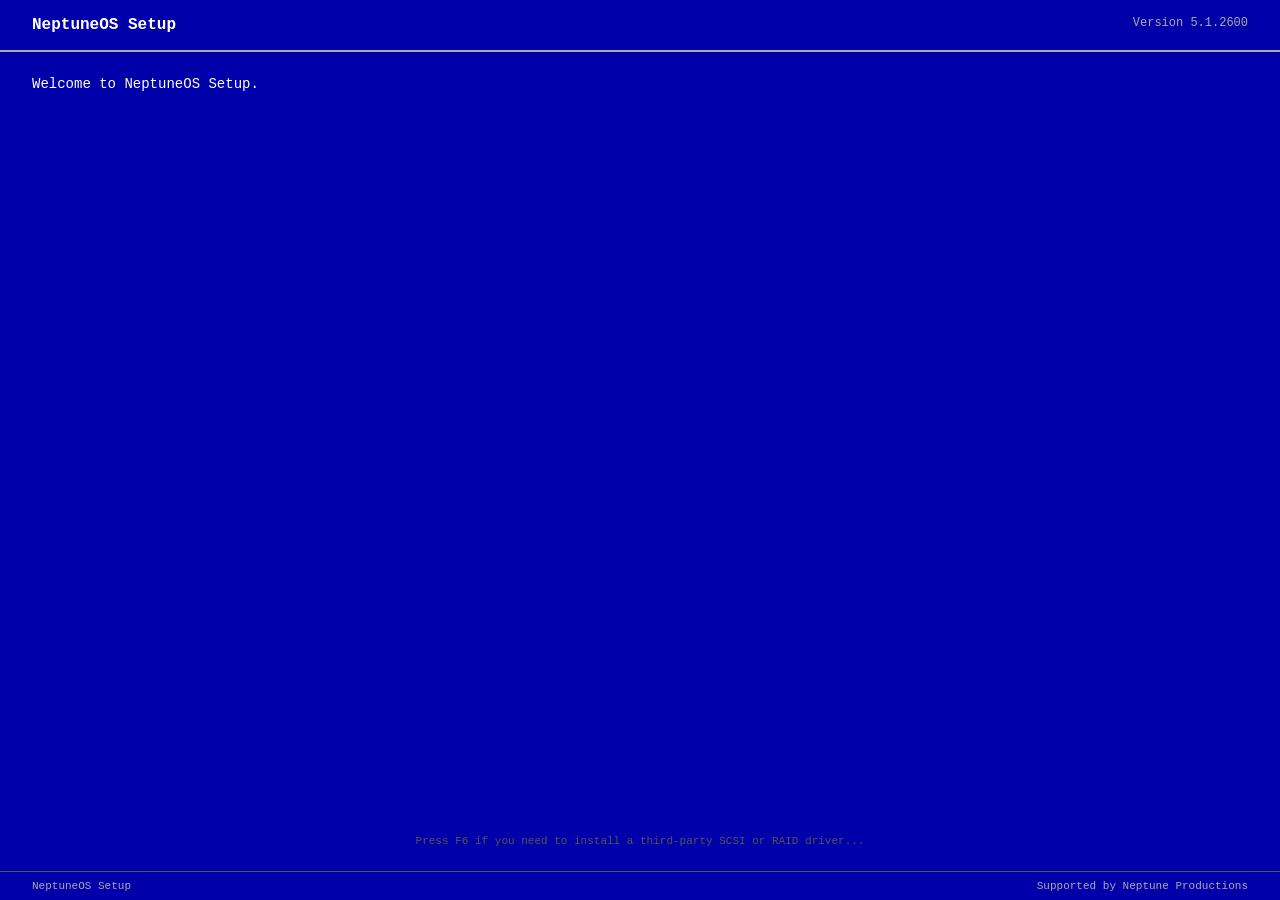
==== commit 048cb10d: "feat: 4 new unique apps — Code Editor, World Clock, Disk Cleanup, Weather Dashboard - Code Editor: s" ====
--- a/index.html
+++ b/index.html
@@ -18,7 +18,7 @@
     <div class="boot-inner">
       <img class="boot-logo" src="assets/icons/neptuneos.svg" alt="">
       <div class="boot-title">Neptune<span>OS</span></div>
-      <div class="boot-sub">A NEPTUNE PRODUCTIONS PRODUCT</div>
+      <div class="boot-sub">A NEPTUNE PRODUCTIONS PRODUCT &mdash; VERSION 2.1</div>
       <div class="boot-bar"><div class="boot-bar-fill"></div></div>
     </div>
   </div>
@@ -79,10 +79,31 @@
   <script src="js/apps/recyclebin.js"></script>
   <script src="js/apps/mediaplayer.js"></script>
   <script src="js/apps/snake.js"></script>
+  <script src="js/apps/game2048.js"></script>
   <script src="js/apps/pacman.js"></script>
   <script src="js/apps/browser.js"></script>
+  <script src="js/apps/solitaire.js"></script>
+  <script src="js/apps/minesweeper.js"></script>
+  <script src="js/apps/stickynotes.js"></script>
+  <script src="js/apps/clock.js"></script>
+  <script src="js/apps/taskmanager.js"></script>
+  <script src="js/apps/store.js"></script>
+  <script src="js/apps/email.js"></script>
   <script src="js/core/dock.js"></script>
   <script src="js/core/tablet.js"></script>
+  <script src="js/core/neptunai.js"></script>
+  <script src="js/core/bloat.js"></script>
+  <script src="js/core/hardware.js"></script>
+  <script src="js/core/clipboard.js"></script>
+  <script src="js/core/notifications.js"></script>
+  <script src="js/core/weather.js"></script>
+  <script src="js/core/volumemixer.js"></script>
+  <script src="js/core/dpad.js"></script>
+  <script src="js/apps/tetris.js"></script>
+  <script src="js/apps/codeeditor.js"></script>
+  <script src="js/apps/worldclock.js"></script>
+  <script src="js/apps/diskcleanup.js"></script>
+  <script src="js/apps/weatherdash.js"></script>
   <script src="js/main.js"></script>
   <script src="js/setup.js"></script>
 </body>
--- a/css/theme.css
+++ b/css/theme.css
@@ -95,22 +95,204 @@
 }
 
 /* ===== Scrollbars (XP style) ===== */
-::-webkit-scrollbar { width: 17px; height: 17px; }
-::-webkit-scrollbar-track { background: #f0f0f0; }
-::-webkit-scrollbar-thumb {
+
+/* ===== Desktop default wallpaper (Bliss) ===== */
+#wallpaper {
+  position: fixed;
+  inset: 0;
+  background: var(--bliss);
+}
+
+/* ===== Touch device cursor ===== */
+body.touch-device,
+body.touch-device * {
+  cursor: none !important;
+}
+body.touch-device input,
+body.touch-device textarea,
+body.touch-device [contenteditable] {
+  cursor: text !important;
+}
+
+/* ===== Better resize cursors ===== */
+body.resizing { cursor: default !important; }
+body.resizing * { cursor: inherit !important; }
+.resize-n  { cursor: n-resize !important; }
+.resize-s  { cursor: s-resize !important; }
+.resize-e  { cursor: e-resize !important; }
+.resize-w  { cursor: w-resize !important; }
+.resize-ne { cursor: ne-resize !important; }
+.resize-nw { cursor: nw-resize !important; }
+.resize-se { cursor: se-resize !important; }
+.resize-sw { cursor: sw-resize !important; }
+
+/* ===== Momentum / flickable scrollbars ===== */
+* {
+  -webkit-overflow-scrolling: touch;
+  scrollbar-width: thin;
+}
+*::-webkit-scrollbar {
+  width: 14px;
+  height: 14px;
+}
+*::-webkit-scrollbar-track {
+  background: #f0f0f0;
+  border: 1px solid #ddd;
+}
+*::-webkit-scrollbar-thumb {
   background: linear-gradient(90deg, #d4d0c8 0%, #ecebe5 100%);
   border: 1px solid #aca899;
   border-radius: 2px;
   box-shadow: 1px 1px 0 #fff inset;
   transition: background 0.15s;
 }
-::-webkit-scrollbar-thumb:hover { background: linear-gradient(90deg, #b8d4f5 0%, #d8ecff 100%); }
-::-webkit-scrollbar-corner { background: #f0f0f0; }
-::-webkit-scrollbar-button { display: none; }
-
-/* ===== Desktop default wallpaper (Bliss) ===== */
-#wallpaper {
+*::-webkit-scrollbar-thumb:hover { background: linear-gradient(90deg, #b8d4f5 0%, #d8ecff 100%); }
+*::-webkit-scrollbar-corner { background: #f0f0f0; }
+*::-webkit-scrollbar-button { display: none; }
+
+/* Touch-friendly scroll hint */
+.touch-device .explorer-files,
+.touch-device .terminal,
+.touch-device .notepad-area,
+.touch-device .player-playlist {
+  overflow-y: auto;
+  -webkit-overflow-scrolling: touch;
+  overscroll-behavior: contain;
+}
+
+/* ===== Tablet mode start button ===== */
+.tablet-start-btn {
+  position: fixed;
+  bottom: 12px;
+  left: 12px;
+  z-index: 976;
+  width: 52px;
+  height: 52px;
+  border-radius: 50%;
+  background: linear-gradient(180deg, #5cb85c 0%, #449d44 100%);
+  border: 2px solid #398439;
+  color: #fff;
+  font-size: 22px;
+  font-weight: bold;
+  cursor: pointer;
+  display: none;
+  align-items: center;
+  justify-content: center;
+  box-shadow: 0 3px 10px rgba(0,0,0,0.4), inset 0 1px 0 rgba(255,255,255,0.3);
+  transition: transform 0.15s, box-shadow 0.15s;
+  font-family: "Trebuchet MS", sans-serif;
+}
+.tablet-start-btn:hover {
+  transform: scale(1.1);
+  box-shadow: 0 4px 14px rgba(0,0,0,0.5), inset 0 1px 0 rgba(255,255,255,0.3);
+}
+.tablet-start-btn:active {
+  transform: scale(0.95);
+}
+body.tablet-mode .tablet-start-btn {
+  display: flex;
+}
+
+/* ===== Performance degradation CSS ===== */
+body.high-load {
+  --anim-speed: 0.5s;
+}
+body.high-load * {
+  transition-duration: 0.5s !important;
+  animation-duration: 0.5s !important;
+}
+body.high-load .window {
+  opacity: 0.92;
+}
+body.high-load .window-titlebar::after {
+  display: none;
+}
+
+body.critical-load {
+  --anim-speed: 1s;
+}
+body.critical-load * {
+  transition-duration: 1s !important;
+  animation-duration: 1s !important;
+}
+body.critical-load .window {
+  opacity: 0.82;
+  filter: saturate(0.7);
+}
+body.critical-load #taskbar {
+  opacity: 0.7;
+}
+body.critical-load #desktop {
+  filter: saturate(0.6) brightness(0.95);
+}
+
+/* ===== BSOD / Recovery screen ===== */
+#bsod-screen {
   position: fixed;
   inset: 0;
-  background: var(--bliss);
-}
+  z-index: 99999;
+  background: #0000aa;
+  color: #fff;
+  font-family: "Lucida Console", "Courier New", monospace;
+  display: flex;
+  flex-direction: column;
+  padding: 40px 60px;
+  line-height: 1.6;
+}
+#bsod-screen h1 {
+  font-size: 18px;
+  font-weight: bold;
+  margin: 0 0 24px;
+  color: #fff;
+}
+#bsod-screen pre {
+  font-size: 13px;
+  white-space: pre-wrap;
+  margin: 0 0 20px;
+  color: #fff;
+}
+#bsod-screen .bsod-code {
+  font-size: 12px;
+  color: #aaf;
+  margin-top: 30px;
+}
+
+#recovery-screen {
+  position: fixed;
+  inset: 0;
+  z-index: 99998;
+  background: linear-gradient(180deg, #1a1a2e 0%, #16213e 50%, #0f3460 100%);
+  color: #e0e0e0;
+  font-family: "Segoe UI", Tahoma, sans-serif;
+  display: flex;
+  flex-direction: column;
+  align-items: center;
+  justify-content: center;
+  gap: 20px;
+}
+#recovery-screen h2 {
+  font-size: 22px;
+  color: #fff;
+  font-weight: normal;
+}
+#recovery-screen p {
+  font-size: 13px;
+  color: #aab;
+  max-width: 480px;
+  text-align: center;
+  line-height: 1.5;
+}
+#recovery-screen .recovery-bar {
+  width: 320px;
+  height: 8px;
+  background: rgba(255,255,255,0.12);
+  border-radius: 4px;
+  overflow: hidden;
+}
+#recovery-screen .recovery-fill {
+  width: 0%;
+  height: 100%;
+  background: linear-gradient(90deg, #3a8ae0, #5aa0f0);
+  border-radius: 4px;
+  transition: width 0.3s;
+}
--- a/css/desktop.css
+++ b/css/desktop.css
@@ -139,14 +139,29 @@
 #taskbar {
   position: fixed;
   left: 0; right: 0; bottom: 0;
-  height: 30px;
+  height: 34px;
   display: flex;
   align-items: center;
   gap: 4px;
-  padding: 1px 4px 0;
-  background: linear-gradient(180deg, #1e62d0 0%, #245edc 6%, #1a54c8 45%, #122d63 100%);
-  border-top: 1px solid #6aa9f2;
+  padding: 1px 6px 0;
+  background: linear-gradient(180deg,
+    rgba(60,130,220,0.78) 0%,
+    rgba(30,90,200,0.82) 30%,
+    rgba(15,60,160,0.88) 70%,
+    rgba(8,35,100,0.92) 100%);
+  backdrop-filter: blur(20px) saturate(1.5);
+  -webkit-backdrop-filter: blur(20px) saturate(1.5);
+  border-top: 1px solid rgba(140,190,255,0.55);
   z-index: 980;
+  overflow: hidden;
+}
+#taskbar::after {
+  content: "";
+  position: absolute;
+  top: 0; left: 0; right: 0;
+  height: 45%;
+  background: linear-gradient(180deg, rgba(255,255,255,0.25) 0%, rgba(255,255,255,0.02) 100%);
+  pointer-events: none;
 }
 .taskbar-btn {
   display: flex;
@@ -383,3 +398,93 @@
   filter: drop-shadow(1px 1px 1px rgba(0,0,0,0.5));
 }
 #virtual-cursor.down { filter: drop-shadow(1px 1px 1px rgba(0,0,0,0.5)) brightness(0.85); }
+
+/* ===== Extra polish & animations ===== */
+
+/* Smooth desktop icon hover */
+.desktop-icon {
+  transition: background 0.15s, transform 0.15s;
+}
+.desktop-icon:active {
+  transform: scale(0.95);
+}
+
+/* Window hover glow */
+.window:hover {
+  box-shadow: var(--window-shadow), 0 0 0 1px rgba(37, 110, 220, 0.15);
+}
+.window.active {
+  box-shadow: var(--window-shadow), 0 0 0 1px rgba(37, 110, 220, 0.25);
+}
+
+/* Smooth taskbar button transitions */
+.taskbar-btn {
+  transition: background 0.15s, box-shadow 0.15s, transform 0.1s;
+}
+.taskbar-btn:active {
+  transform: scale(0.97);
+}
+
+/* Start menu smooth hover */
+.start-pin, .start-program {
+  transition: background 0.12s, color 0.12s, transform 0.1s;
+}
+.start-pin:active, .start-program:active {
+  transform: scale(0.97);
+}
+
+/* Context menu pop-in */
+#context-menu {
+  animation: ctx-pop 0.12s ease-out;
+}
+@keyframes ctx-pop {
+  from { opacity: 0; transform: scale(0.95); }
+  to   { opacity: 1; transform: scale(1); }
+}
+
+/* Taskbar task button press effect */
+.window-task:active {
+  transform: scale(0.97);
+}
+
+/* Boot screen smooth transitions */
+.boot-logo {
+  filter: drop-shadow(0 0 8px rgba(106, 169, 242, 0.5));
+}
+
+/* Shutdown screen glow effect */
+.shutdown-text {
+  text-shadow: 0 0 12px rgba(106, 169, 242, 0.3);
+}
+
+/* Window focus transition */
+.window {
+  transition: box-shadow 0.15s;
+}
+
+/* Smooth button hover throughout */
+.btn {
+  transition: background 0.12s, box-shadow 0.12s, transform 0.1s;
+}
+.btn:active {
+  transform: scale(0.97);
+}
+
+/* Wallpaper overlay effect */
+#wallpaper {
+  transition: background 0.5s ease;
+}
+
+/* Scrollbar smooth appearance */
+*::-webkit-scrollbar {
+  width: 14px;
+  height: 14px;
+}
+
+/* Window maximize/restore animation */
+.window {
+  transition: box-shadow 0.15s, left 0.15s, top 0.15s, width 0.15s, height 0.15s;
+}
+.window.no-transition {
+  transition: none !important;
+}
--- a/css/windows.css
+++ b/css/windows.css
@@ -1,36 +1,65 @@
-/* ===== Window frame (XP Luna) ===== */
+/* ===== neptuneOS window frame (XP Luna + Aero Glass) ===== */
+:root {
+  --window-shadow: 0 4px 16px rgba(0,0,0,0.45), 0 0 1px rgba(0,0,0,0.3);
+  --anim-speed: 0.25s;
+}
 .window {
   position: absolute;
   display: flex;
   flex-direction: column;
   min-width: 220px;
   min-height: 140px;
-  background: var(--face);
-  border: 1px solid #0831d9;
+  background: rgba(235, 240, 249, 0.92);
+  backdrop-filter: blur(18px) saturate(1.4);
+  -webkit-backdrop-filter: blur(18px) saturate(1.4);
+  border: 1px solid rgba(255,255,255,0.45);
   border-top: none;
-  border-radius: 0 0 4px 4px;
-  box-shadow: 3px 3px 10px rgba(0,0,0,0.45);
+  border-radius: 8px 8px 0 0;
+  box-shadow: var(--window-shadow);
+  overflow: hidden;
 }
 
 /* Title bar */
 .window-titlebar {
-  height: 26px;
+  height: 30px;
   display: flex;
   align-items: center;
   gap: 4px;
-  padding: 0 2px 0 4px;
-  margin: -1px -1px 0;
-  border-radius: 6px 6px 0 0;
+  padding: 0 4px 0 6px;
+  margin: 0;
+  border-radius: 8px 8px 0 0;
   cursor: default;
   flex-shrink: 0;
   position: relative;
   z-index: 1;
+  overflow: hidden;
 }
 .window.active .window-titlebar {
-  background: linear-gradient(180deg, #0a64b3 0%, #3a8ae0 12%, #1e62d0 38%, #2a6fd8 60%, #0a4fc8 100%);
+  background: linear-gradient(180deg,
+    rgba(100,160,230,0.85) 0%,
+    rgba(50,120,210,0.80) 30%,
+    rgba(30,90,200,0.78) 60%,
+    rgba(20,70,180,0.85) 100%);
+  backdrop-filter: blur(20px) saturate(1.6);
+  -webkit-backdrop-filter: blur(20px) saturate(1.6);
+  border-bottom: 1px solid rgba(255,255,255,0.25);
+}
+.window.active .window-titlebar::after {
+  content: "";
+  position: absolute;
+  top: 0; left: 0; right: 0;
+  height: 50%;
+  background: linear-gradient(180deg, rgba(255,255,255,0.32) 0%, rgba(255,255,255,0.05) 100%);
+  pointer-events: none;
+  border-radius: 8px 8px 0 0;
 }
 .window:not(.active) .window-titlebar {
-  background: linear-gradient(180deg, #98a3b8 0%, #b0bccd 12%, #8f9bb0 38%, #9aa7ba 60%, #7b879c 100%);
+  background: linear-gradient(180deg,
+    rgba(180,190,210,0.80) 0%,
+    rgba(160,170,190,0.75) 50%,
+    rgba(140,155,175,0.80) 100%);
+  backdrop-filter: blur(12px);
+  -webkit-backdrop-filter: blur(12px);
 }
 .window-title-icon { width: 16px; height: 16px; flex-shrink: 0; }
 .window-title {
@@ -114,13 +143,14 @@
 .window-content {
   flex: 1;
   position: relative;
-  margin: 3px;
-  background: #fff;
-  border: 1px solid #a6a6a6;
-  border-radius: 2px;
+  margin: 0 4px 4px;
+  background: rgba(255,255,255,0.97);
+  border: 1px solid rgba(0,0,0,0.12);
+  border-radius: 4px;
   overflow: hidden;
   display: flex;
   flex-direction: column;
+  box-shadow: inset 0 0 0 1px rgba(255,255,255,0.5);
 }
 
 /* Status bar */
@@ -145,20 +175,21 @@
 .resize-se { bottom: -3px; right: -3px; width: 10px; height: 10px; cursor: se-resize; }
 .resize-sw { bottom: -3px; left: -3px; width: 10px; height: 10px; cursor: sw-resize; }
 
-.window.maximized { box-shadow: none; border-radius: 0; }
+.window.maximized { box-shadow: none; border-radius: 0; border: none; }
 .window.maximized .resize-handle { display: none; }
 .window.maximized .window-titlebar { border-radius: 0; }
+.window.maximized .window-content { margin: 0; border-radius: 0; border: none; }
 
 /* Window open/close animations */
 .window-opening {
-  animation: window-open 0.22s cubic-bezier(0.18, 0.89, 0.32, 1.28);
+  animation: window-open var(--anim-speed) cubic-bezier(0.18, 0.89, 0.32, 1.28);
 }
 @keyframes window-open {
   from { opacity: 0; transform: scale(0.88); }
   to   { opacity: 1; transform: scale(1); }
 }
 .window-closing {
-  animation: window-close 0.15s ease-in forwards;
+  animation: window-close calc(var(--anim-speed) * 0.6) ease-in forwards;
   pointer-events: none;
 }
 @keyframes window-close {
@@ -166,7 +197,7 @@
   to   { opacity: 0; transform: scale(0.92); }
 }
 .window-minimizing {
-  animation: window-minimize 0.25s ease-in forwards;
+  animation: window-minimize var(--anim-speed) ease-in forwards;
   pointer-events: none;
 }
 @keyframes window-minimize {
--- a/css/apps.css
+++ b/css/apps.css
@@ -260,8 +260,8 @@
   font-weight: bold;
   white-space: nowrap;
   overflow: hidden;
-  text-overflow: ellipsis;
-}
+}
+
 .player-side { flex: 1; display: flex; flex-direction: column; margin: 3px; min-height: 0; }
 .player-playlist {
   flex: 1;
@@ -362,6 +362,86 @@
   image-rendering: pixelated;
 }
 
+/* ---------- Minesweeper ---------- */
+.ms-status {
+  display: flex;
+  justify-content: space-between;
+  align-items: center;
+  padding: 4px 6px;
+  background: #c0c0c0;
+  border: 2px solid;
+  border-color: #808080 #fff #fff #808080;
+  margin: 4px 4px 0;
+}
+.ms-counter {
+  font-family: "Courier New", monospace;
+  font-size: 22px;
+  font-weight: bold;
+  color: #ff0000;
+  background: #000;
+  padding: 2px 4px;
+  min-width: 44px;
+  text-align: center;
+  letter-spacing: 2px;
+  border: 1px solid;
+  border-color: #808080 #fff #fff #808080;
+}
+.ms-face-wrap {
+  cursor: pointer;
+}
+.ms-face-wrap canvas {
+  display: block;
+  border: 2px solid;
+  border-color: #fff #808080 #808080 #fff;
+}
+.ms-grid-wrap {
+  padding: 4px;
+  border: 2px solid;
+  border-color: #808080 #fff #fff #808080;
+  margin: 0 4px 4px;
+  display: flex;
+  justify-content: center;
+}
+.ms-grid-wrap canvas {
+  display: block;
+}
+.ms-menu-bar {
+  display: flex;
+  gap: 0;
+  background: #c0c0c0;
+  padding: 1px 0;
+  border-bottom: 1px solid #808080;
+}
+.ms-menu {
+  padding: 2px 8px;
+  font-size: 11px;
+  cursor: pointer;
+  font-family: Tahoma, sans-serif;
+}
+.ms-menu:hover { background: #316ac5; color: #fff; }
+.ms-diff-bar {
+  display: flex;
+  gap: 4px;
+  padding: 4px 6px;
+  background: #c0c0c0;
+  border-top: 1px solid #fff;
+  justify-content: center;
+}
+.ms-diff-btn {
+  font-size: 10px;
+  padding: 2px 8px;
+  background: #ece9d8;
+  border: 1px solid;
+  border-color: #fff #808080 #808080 #fff;
+  cursor: pointer;
+  font-family: Tahoma, sans-serif;
+  transition: background 0.1s;
+}
+.ms-diff-btn:hover { background: #fff; }
+.ms-diff-btn:active {
+  border-color: #808080 #fff #fff #808080;
+}
+
 /* ---------- About box ---------- */
 
 .about-box {
@@ -447,6 +527,40 @@
   background: #f5f5f5;
 }
 .browser-blank-inner { text-align: center; }
+.browser-error {
+  position: absolute;
+  inset: 0;
+  display: flex;
+  align-items: center;
+  justify-content: center;
+  background: #f5f5f5;
+  z-index: 2;
+}
+.browser-error-inner { text-align: center; }
+.browser-error-icon { font-size: 40px; margin-bottom: 8px; }
+.browser-error-title { font-size: 14px; font-weight: bold; color: #333; margin-bottom: 4px; }
+.browser-error-desc { font-size: 12px; color: #888; margin-bottom: 16px; }
+.browser-error-btn {
+  padding: 6px 16px;
+  font-size: 13px;
+  background: #245edc;
+  color: #fff;
+  border: none;
+  border-radius: 4px;
+  cursor: pointer;
+  margin-right: 6px;
+}
+.browser-error-btn:hover { background: #1a54c8; }
+.browser-error-back {
+  padding: 6px 16px;
+  font-size: 13px;
+  background: #e0e0e0;
+  border: none;
+  border-radius: 4px;
+  cursor: pointer;
+}
+.browser-error-back:hover { background: #d0d0d0; }
+.browser-open-external { min-width: 0; padding: 3px 8px; font-size: 14px; }
 
 /* ===== Dock (macOS-style) ===== */
 .dock-wrap {
@@ -553,3 +667,366 @@
 body.tablet-mode .start-pin img, body.tablet-mode .start-program img { width: 28px; height: 28px; }
 body.tablet-mode .context-menu .menu-item { padding: 8px 16px; font-size: 14px; }
 body.tablet-mode .resize-handle { min-width: 12px; min-height: 12px; }
+
+/* ===== Settings extras ===== */
+.settings-group { margin: 8px 0; }
+.settings-row {
+  display: flex;
+  align-items: center;
+  gap: 12px;
+  padding: 5px 0;
+  font-size: 12px;
+  border-bottom: 1px solid #eee;
+}
+.settings-row label { min-width: 110px; font-weight: bold; }
+.settings-select {
+  padding: 3px 6px;
+  font-size: 12px;
+  border: 1px solid var(--face-darker);
+  background: #fff;
+}
+.settings-input {
+  padding: 3px 6px;
+  font-size: 12px;
+  border: 1px solid var(--face-darker);
+  background: #fff;
+}
+.settings-ok { color: #008000; font-size: 12px; }
+.settings-check {
+  display: flex;
+  align-items: center;
+  gap: 6px;
+  font-size: 12px;
+  cursor: pointer;
+}
+.settings-prog-list {
+  max-height: 320px;
+  overflow-y: auto;
+  border: 1px solid var(--face-dark);
+  background: #fff;
+  margin-top: 4px;
+}
+.settings-prog {
+  display: flex;
+  align-items: center;
+  justify-content: space-between;
+  padding: 6px 8px;
+  border-bottom: 1px solid #eee;
+  font-size: 12px;
+}
+.settings-prog:last-child { border-bottom: none; }
+.settings-prog-info b { font-size: 12px; }
+.btn-small { font-size: 10px !important; padding: 2px 8px !important; min-width: 0 !important; }
+
+/* ===== Sticky Notes ===== */
+.stickynote-area {
+  flex: 1;
+  width: 100%;
+  border: none;
+  resize: none;
+  padding: 8px;
+  font-family: "Comic Sans MS", "Chalkboard SE", "Comic Neue", cursive;
+  font-size: 14px;
+  line-height: 1.5;
+  outline: none;
+  background: inherit;
+  color: #333;
+  user-select: text;
+  -webkit-user-select: text;
+}
+.stickynote-toolbar {
+  display: flex;
+  align-items: center;
+  gap: 4px;
+  padding: 3px 6px;
+  border-bottom: 1px solid rgba(0,0,0,0.15);
+  font-size: 11px;
+}
+.stickynote-toolbar .color-dot {
+  width: 14px;
+  height: 14px;
+  border-radius: 50%;
+  border: 2px solid rgba(0,0,0,0.2);
+  cursor: pointer;
+  transition: border-color 0.1s, transform 0.1s;
+}
+.stickynote-toolbar .color-dot:hover { transform: scale(1.2); }
+.stickynote-toolbar .color-dot.sel { border-color: #333; }
+.stickynote-toolbar .sn-del {
+  margin-left: auto;
+  background: none;
+  border: none;
+  font-size: 14px;
+  cursor: pointer;
+  color: #666;
+  padding: 0 4px;
+  transition: color 0.1s;
+}
+.stickynote-toolbar .sn-del:hover { color: #c00; }
+
+/* ===== Clock ===== */
+.clock-wrap {
+  display: flex;
+  flex-direction: column;
+  align-items: center;
+  justify-content: center;
+  padding: 12px;
+  background: var(--face);
+  flex: 1;
+}
+.clock-wrap canvas { display: block; margin-bottom: 8px; }
+.clock-digital {
+  font-family: "Lucida Console", monospace;
+  font-size: 24px;
+  font-weight: bold;
+  color: #1a3a5c;
+  letter-spacing: 2px;
+}
+.clock-date {
+  font-size: 12px;
+  color: var(--text-dim);
+  margin-top: 4px;
+}
+.clock-tz {
+  font-size: 10px;
+  color: var(--text-dim);
+  margin-top: 2px;
+}
+
+/* ===== NeptunAI Clippy ===== */
+#neptunai-container {
+  position: fixed;
+  bottom: 48px;
+  right: 16px;
+  z-index: 970;
+  display: flex;
+  flex-direction: column;
+  align-items: flex-end;
+  pointer-events: none;
+}
+#neptunai-container > * { pointer-events: auto; }
+.neptunai-bubble {
+  background: #fffde7;
+  border: 1px solid #d4c800;
+  border-radius: 8px;
+  padding: 10px 14px;
+  font-size: 12px;
+  max-width: 240px;
+  margin-bottom: 8px;
+  box-shadow: 2px 2px 8px rgba(0,0,0,0.2);
+  position: relative;
+  animation: neptunai-pop 0.3s ease-out;
+}
+.neptunai-bubble::after {
+  content: "";
+  position: absolute;
+  bottom: -6px;
+  right: 20px;
+  width: 0;
+  height: 0;
+  border-left: 6px solid transparent;
+  border-right: 6px solid transparent;
+  border-top: 6px solid #d4c800;
+}
+.neptunai-bubble .nb-text { margin-bottom: 6px; }
+.neptunai-bubble .nb-close {
+  position: absolute;
+  top: 4px;
+  right: 6px;
+  background: none;
+  border: none;
+  font-size: 12px;
+  cursor: pointer;
+  color: #999;
+}
+.neptunai-bubble .nb-close:hover { color: #333; }
+.neptunai-char {
+  width: 48px;
+  height: 48px;
+  cursor: pointer;
+  animation: neptunai-bob 3s ease-in-out infinite;
+  transition: transform 0.15s;
+  filter: drop-shadow(1px 2px 3px rgba(0,0,0,0.3));
+}
+.neptunai-char:hover { transform: scale(1.1); }
+@keyframes neptunai-pop {
+  from { opacity: 0; transform: translateY(10px) scale(0.9); }
+  to { opacity: 1; transform: translateY(0) scale(1); }
+}
+@keyframes neptunai-bob {
+  0%, 100% { transform: translateY(0); }
+  50% { transform: translateY(-4px); }
+}
+
+/* ===== Solitaire ===== */
+.solitaire-wrap {
+  display: flex;
+  flex-direction: column;
+  height: 100%;
+  background: #008000;
+}
+.solitaire-status {
+  display: flex;
+  justify-content: space-between;
+  align-items: center;
+  gap: 8px;
+  background: var(--title-blue);
+  color: #fff;
+  font-size: 11px;
+  padding: 3px 8px;
+  border-bottom: 1px solid #0831d9;
+  font-family: Tahoma, sans-serif;
+  white-space: nowrap;
+  overflow: hidden;
+}
+
+/* ===== Neptune Mail ===== */
+.email-folder {
+  display: flex;
+  align-items: center;
+  gap: 6px;
+  padding: 4px 6px;
+  cursor: pointer;
+  border-radius: 3px;
+  transition: background 0.1s, color 0.1s;
+}
+.email-folder:hover { background: #e8f0fc; }
+.email-folder.sel { background: var(--highlight); color: #fff; }
+.email-row {
+  display: flex;
+  align-items: center;
+  padding: 4px 6px;
+  cursor: pointer;
+  font-size: 12px;
+  border-bottom: 1px solid #eee;
+  transition: background 0.1s;
+}
+.email-row:hover { background: #e8f0fc; }
+.email-row.sel { background: var(--highlight); color: #fff; }
+.email-row.unread .email-from,
+.email-row.unread .email-subject { font-weight: bold; }
+.email-cell { overflow: hidden; text-overflow: ellipsis; white-space: nowrap; }
+.email-from { width: 140px; flex-shrink: 0; }
+.email-subject { flex: 1; min-width: 0; }
+.email-date { width: 90px; flex-shrink: 0; text-align: right; color: var(--text-dim); font-size: 11px; }
+.email-row.sel .email-date { color: #cfe0ff; }
+.email-preview-body { font-size: 12px; line-height: 1.5; }
+
+/* Browser tabs */
+.browser-tabs { display: flex; align-items: center; gap: 1px; padding: 3px 3px 0; background: var(--face); border-bottom: 1px solid var(--face-dark); overflow-x: auto; flex-shrink: 0; }
+.browser-tabs::-webkit-scrollbar { height: 0; }
+.browser-tab { display: flex; align-items: center; gap: 4px; padding: 4px 8px; font-size: 11px; cursor: pointer; background: #d4d0c8; border: 1px solid #aca899; border-bottom: none; border-radius: 4px 4px 0 0; max-width: 160px; min-width: 60px; white-space: nowrap; overflow: hidden; text-overflow: ellipsis; transition: background 0.1s; flex-shrink: 0; }
+.browser-tab:hover { background: #e8e4dc; }
+.browser-tab.active { background: #fff; border-bottom: 1px solid #fff; margin-bottom: -1px; font-weight: bold; }
+.browser-tab-close { font-size: 12px; color: #888; cursor: pointer; padding: 0 2px; border-radius: 2px; flex-shrink: 0; }
+.browser-tab-close:hover { background: #ff6b6b; color: #fff; }
+.browser-tab-add { padding: 4px 8px; font-size: 14px; cursor: pointer; color: #555; border-radius: 4px 0 0 0; flex-shrink: 0; background: none; border: none; }
+.browser-tab-add:hover { background: #e8e4dc; }
+
+/* ---------- Touch D-Pad ---------- */
+.game-dpad {
+  display: flex;
+  flex-direction: column;
+  align-items: center;
+  gap: 2px;
+  padding: 6px;
+  position: absolute;
+  bottom: 8px;
+  left: 8px;
+  z-index: 50;
+  pointer-events: auto;
+  opacity: 0.75;
+  touch-action: none;
+}
+.dpad-row {
+  display: flex;
+  gap: 2px;
+}
+.dpad-btn {
+  width: 42px;
+  height: 42px;
+  border: 1px solid rgba(255,255,255,0.3);
+  border-radius: 8px;
+  background: rgba(255,255,255,0.15);
+  backdrop-filter: blur(4px);
+  -webkit-backdrop-filter: blur(4px);
+  color: #fff;
+  font-size: 16px;
+  display: flex;
+  align-items: center;
+  justify-content: center;
+  cursor: pointer;
+  touch-action: none;
+  user-select: none;
+  -webkit-user-select: none;
+  transition: background 0.1s;
+}
+.dpad-btn.dpad-center {
+  background: none;
+  border: none;
+  width: 42px;
+  height: 42px;
+}
+.dpad-btn.dpad-active, .dpad-btn:active {
+  background: rgba(100,160,255,0.45);
+  border-color: rgba(100,160,255,0.6);
+}
+.dpad-actions {
+  display: flex;
+  gap: 6px;
+  margin-top: 4px;
+}
+.dpad-action-btn {
+  width: 48px;
+  height: 32px;
+  border: 1px solid rgba(255,255,255,0.3);
+  border-radius: 8px;
+  background: rgba(255,255,255,0.15);
+  backdrop-filter: blur(4px);
+  -webkit-backdrop-filter: blur(4px);
+  color: #fff;
+  font-size: 10px;
+  font-family: Tahoma, sans-serif;
+  display: flex;
+  align-items: center;
+  justify-content: center;
+  cursor: pointer;
+  touch-action: none;
+  user-select: none;
+  -webkit-user-select: none;
+}
+.dpad-action-btn.dpad-active, .dpad-action-btn:active {
+  background: rgba(100,160,255,0.45);
+}
+.dpad-compact .dpad-btn {
+  width: 34px;
+  height: 34px;
+  font-size: 13px;
+}
+.dpad-compact .dpad-action-btn {
+  width: 40px;
+  height: 28px;
+}
+
+/* ---------- Email Client ---------- */
+.email-wrap { display: flex; height: 100%; }
+.email-sidebar { width: 140px; background: #f0f0f0; border-right: 1px solid #ccc; padding: 8px; flex-shrink: 0; overflow-y: auto; }
+.email-sidebar-item { display: flex; align-items: center; gap: 6px; padding: 6px 8px; border-radius: 4px; cursor: pointer; font-size: 12px; transition: background 0.1s; }
+.email-sidebar-item:hover { background: #e0e8f0; }
+.email-sidebar-item.active { background: #cce0ff; font-weight: bold; }
+.email-sidebar-item .badge { background: #3a8ae0; color: #fff; border-radius: 8px; padding: 0 6px; font-size: 10px; margin-left: auto; }
+.email-main { flex: 1; display: flex; flex-direction: column; min-width: 0; }
+.email-toolbar { display: flex; gap: 4px; padding: 4px 8px; background: #f4f4f4; border-bottom: 1px solid #ddd; flex-shrink: 0; }
+.email-toolbar .btn { font-size: 11px; padding: 3px 10px; }
+.email-list { flex: 1; overflow-y: auto; }
+.email-item { display: flex; gap: 8px; padding: 8px 12px; border-bottom: 1px solid #eee; cursor: pointer; font-size: 12px; transition: background 0.1s; }
+.email-item:hover { background: #f0f5ff; }
+.email-item.unread { font-weight: bold; background: #f8fbff; }
+.email-item .from { width: 120px; flex-shrink: 0; color: #333; }
+.email-item .subject { flex: 1; color: #222; overflow: hidden; text-overflow: ellipsis; white-space: nowrap; }
+.email-item .date { color: #888; font-size: 11px; flex-shrink: 0; }
+.email-detail { padding: 16px; font-size: 13px; line-height: 1.6; overflow-y: auto; flex: 1; }
+.email-compose { display: flex; flex-direction: column; padding: 12px; gap: 8px; flex: 1; }
+.email-compose input, .email-compose textarea { border: 1px solid #ccc; border-radius: 3px; padding: 4px 8px; font-family: inherit; font-size: 12px; }
+.email-compose textarea { flex: 1; min-height: 120px; resize: vertical; }
+.email-empty { display: flex; align-items: center; justify-content: center; flex: 1; color: #999; font-size: 13px; }
--- a/css/setup.css
+++ b/css/setup.css
@@ -281,87 +281,105 @@
   min-width: 84px;
 }
 
-/* ---------- logon screen ---------- */
+/* ---------- logon / lock screen (Aero style) ---------- */
 
 #logon-screen {
   position: fixed;
   inset: 0;
   z-index: 1590;
-  background: linear-gradient(180deg, #1c5fc9 0%, #0e3a92 55%, #09295f 100%);
-  font-family: Tahoma, "Segoe UI", Arial, sans-serif;
-  display: flex;
-  flex-direction: column;
-  align-items: center;
-}
-
+  background: linear-gradient(135deg, #0a1628 0%, #0d2137 30%, #122d4a 60%, #0a1e36 100%);
+  font-family: "Segoe UI", Tahoma, Arial, sans-serif;
+  display: flex;
+  flex-direction: column;
+  align-items: center;
+  overflow: hidden;
+}
 #logon-screen::before {
   content: "";
   position: absolute;
   inset: 0;
-  background: radial-gradient(70% 50% at 50% 0%, rgba(255, 255, 255, 0.28) 0%, rgba(255, 255, 255, 0) 60%);
+  background:
+    radial-gradient(ellipse 80% 50% at 50% 100%, rgba(40,120,200,0.25) 0%, transparent 70%),
+    radial-gradient(ellipse 60% 40% at 20% 30%, rgba(60,140,220,0.12) 0%, transparent 60%),
+    radial-gradient(ellipse 50% 35% at 80% 60%, rgba(30,100,180,0.1) 0%, transparent 60%);
+  pointer-events: none;
+}
+#logon-screen::after {
+  content: "";
+  position: absolute;
+  top: 0; left: 0; right: 0;
+  height: 50%;
+  background: linear-gradient(180deg, rgba(255,255,255,0.06) 0%, transparent 100%);
   pointer-events: none;
 }
 
 .logon-top {
   position: relative;
-  margin-top: 4vh;
-  display: flex;
-  flex-direction: column;
-  align-items: center;
-  gap: 6px;
-}
-
+  margin-top: 12vh;
+  display: flex;
+  flex-direction: column;
+  align-items: center;
+  gap: 8px;
+}
 .logon-top img {
-  width: 74px;
-  height: 74px;
-}
-
+  width: 80px;
+  height: 80px;
+  border-radius: 50%;
+  border: 3px solid rgba(255,255,255,0.3);
+  box-shadow: 0 4px 20px rgba(0,0,0,0.4), 0 0 0 1px rgba(255,255,255,0.1);
+}
 .logon-top span {
-  font-size: 34px;
-  color: #fff;
-  font-weight: bold;
-  text-shadow: 0 2px 6px rgba(0, 0, 0, 0.4);
+  font-size: 26px;
+  color: #fff;
+  font-weight: 300;
+  letter-spacing: 0.5px;
+  text-shadow: 0 2px 8px rgba(0,0,0,0.5);
 }
 
 .logon-hint {
   position: relative;
-  margin-top: 7vh;
-  font-size: 17px;
-  color: #dceaff;
+  margin-top: 5vh;
+  font-size: 14px;
+  color: rgba(200,220,240,0.7);
+  letter-spacing: 0.3px;
 }
 
 .logon-users {
   position: relative;
-  margin-top: 22px;
-}
-
+  margin-top: 18px;
+}
 .logon-users button {
   display: flex;
   flex-direction: column;
   align-items: center;
-  gap: 6px;
-  width: 128px;
-  padding: 14px 8px;
-  background: linear-gradient(180deg, #e8f2ff 0%, #cfe2fb 100%);
-  border: 1px solid #0831d9;
-  border-radius: 6px;
+  gap: 8px;
+  width: 110px;
+  padding: 16px 8px;
+  background: rgba(255,255,255,0.08);
+  backdrop-filter: blur(12px);
+  -webkit-backdrop-filter: blur(12px);
+  border: 1px solid rgba(255,255,255,0.15);
+  border-radius: 8px;
   cursor: pointer;
   font-family: inherit;
-}
-
+  transition: background 0.2s, border-color 0.2s, transform 0.15s;
+}
 .logon-users button:hover {
-  outline: 2px solid #6fb3f5;
-}
-
+  background: rgba(255,255,255,0.15);
+  border-color: rgba(100,180,255,0.4);
+  transform: scale(1.03);
+}
 .logon-users img {
-  width: 46px;
-  height: 46px;
-}
-
+  width: 48px;
+  height: 48px;
+  border-radius: 50%;
+  border: 2px solid rgba(255,255,255,0.2);
+}
 .logon-users span {
   font-size: 13px;
-  font-weight: bold;
-  color: #123;
+  font-weight: 500;
+  color: #fff;
+  text-shadow: 0 1px 4px rgba(0,0,0,0.4);
 }
 
 .logon-password {
@@ -370,43 +388,58 @@
   display: flex;
   align-items: center;
   gap: 8px;
-  color: #fff;
+  color: rgba(255,255,255,0.8);
   font-size: 13px;
   flex-direction: column;
 }
-
 .logon-password label {
   display: flex;
   align-items: center;
   gap: 8px;
 }
-
 .logon-password input {
-  width: 160px;
-  height: 24px;
-  border: 1px solid #9db9d9;
-  padding: 2px 6px;
-}
+  width: 180px;
+  height: 28px;
+  border: 1px solid rgba(255,255,255,0.2);
+  border-radius: 4px;
+  background: rgba(255,255,255,0.1);
+  backdrop-filter: blur(8px);
+  -webkit-backdrop-filter: blur(8px);
+  color: #fff;
+  padding: 2px 10px;
+  font-size: 13px;
+  outline: none;
+  transition: border-color 0.2s;
+}
+.logon-password input:focus {
+  border-color: rgba(100,180,255,0.5);
+  background: rgba(255,255,255,0.15);
+}
+.logon-password input::placeholder { color: rgba(255,255,255,0.35); }
 
 .logon-err {
-  color: #ffd0d0;
+  color: #ff8888;
   font-size: 12px;
   text-align: center;
 }
 
 .logon-off {
   position: absolute;
-  bottom: 22px;
+  bottom: 24px;
   left: 24px;
   background: none;
-  border: none;
-  color: #fff;
+  border: 1px solid rgba(255,255,255,0.15);
+  border-radius: 4px;
+  color: rgba(255,255,255,0.6);
   font-family: inherit;
-  font-size: 13px;
+  font-size: 12px;
   cursor: pointer;
-  padding: 4px 8px;
-}
-
+  padding: 6px 14px;
+  backdrop-filter: blur(8px);
+  -webkit-backdrop-filter: blur(8px);
+  transition: background 0.2s, color 0.2s;
+}
 .logon-off:hover {
-  text-decoration: underline;
-}
+  background: rgba(255,255,255,0.1);
+  color: #fff;
+}
